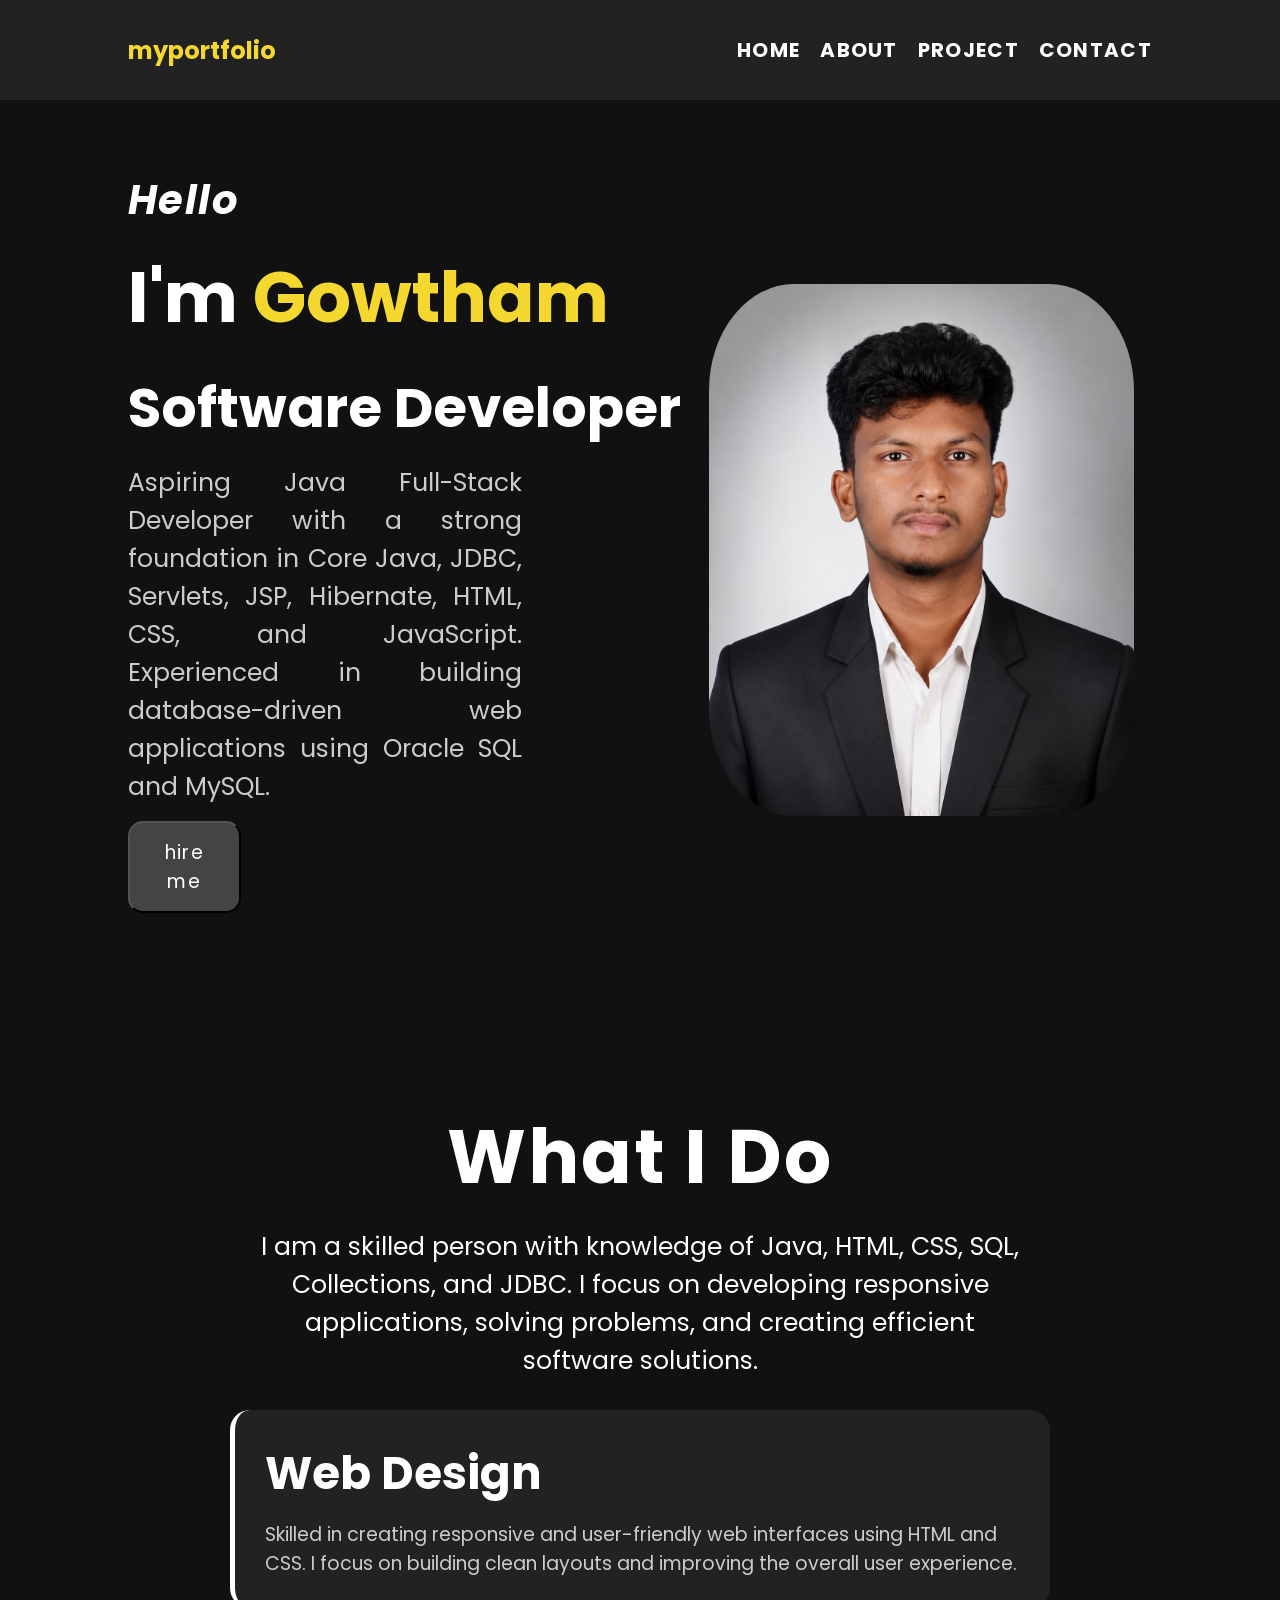
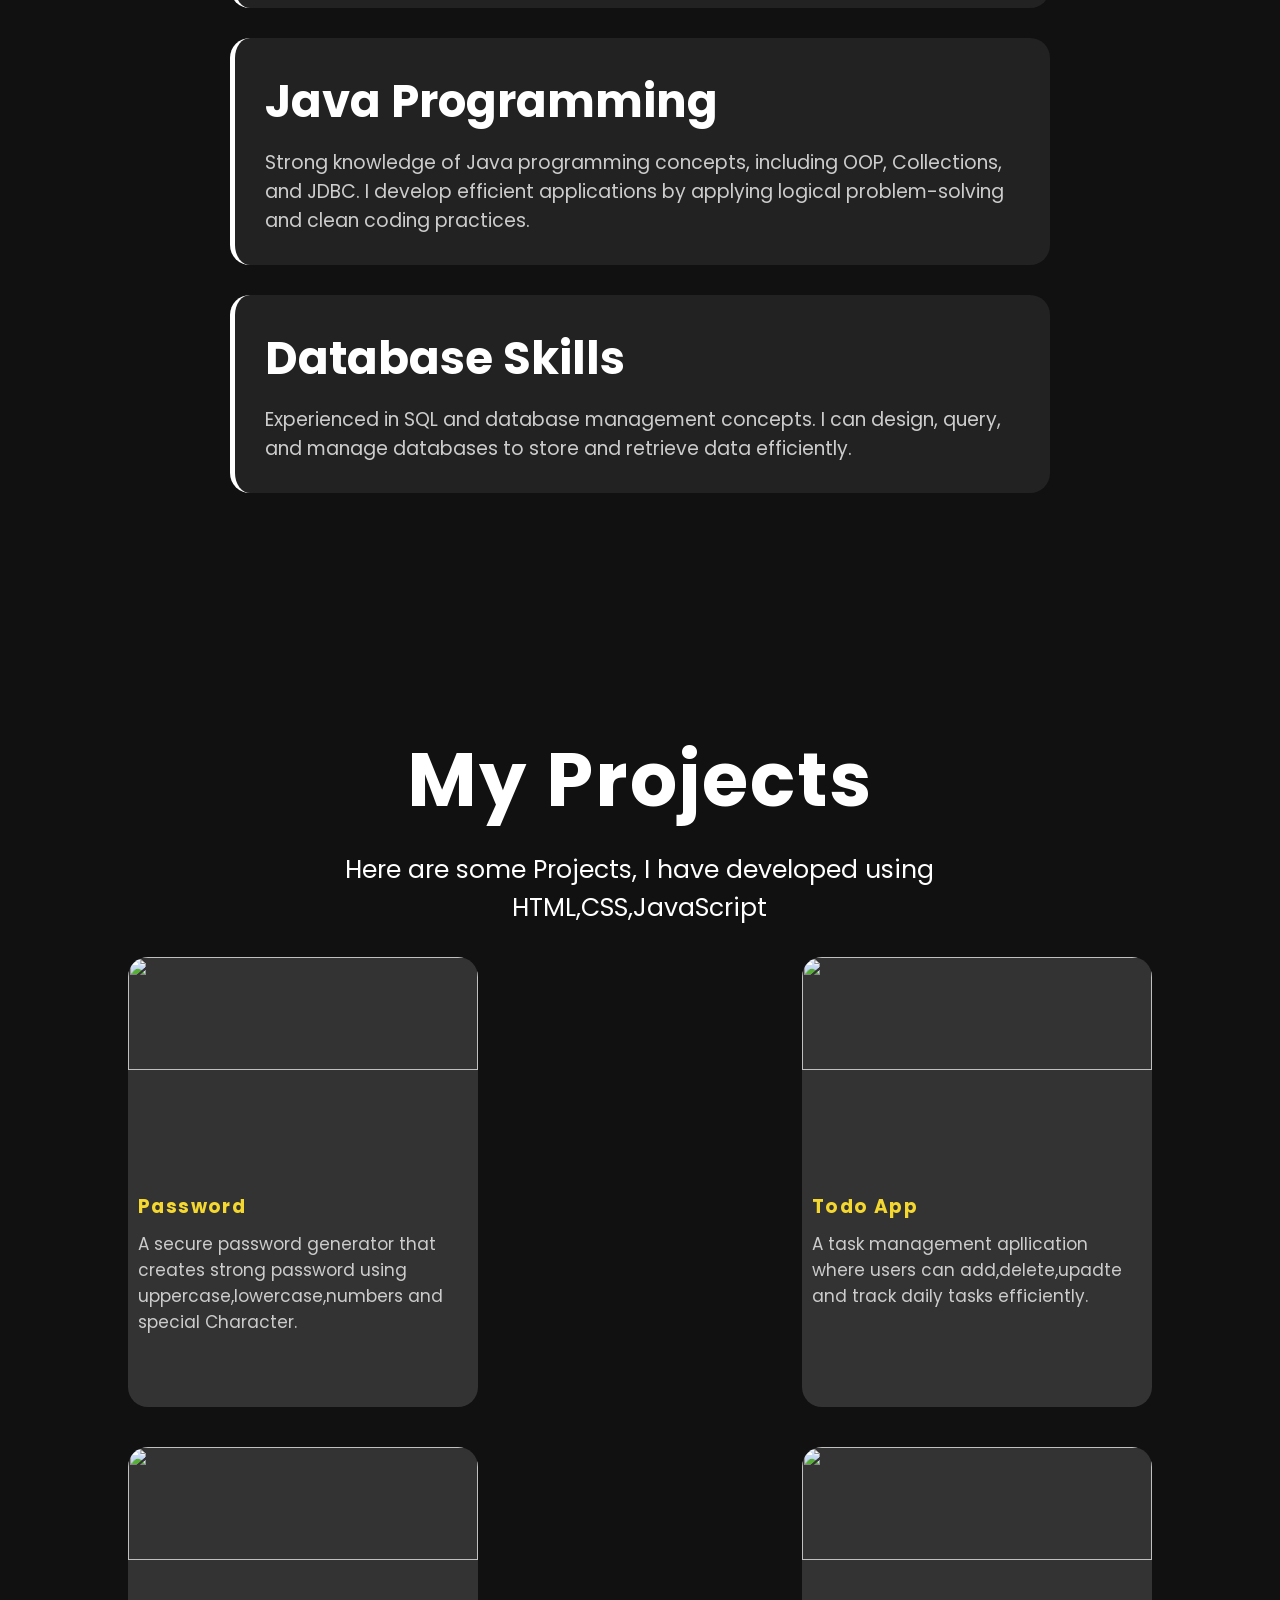
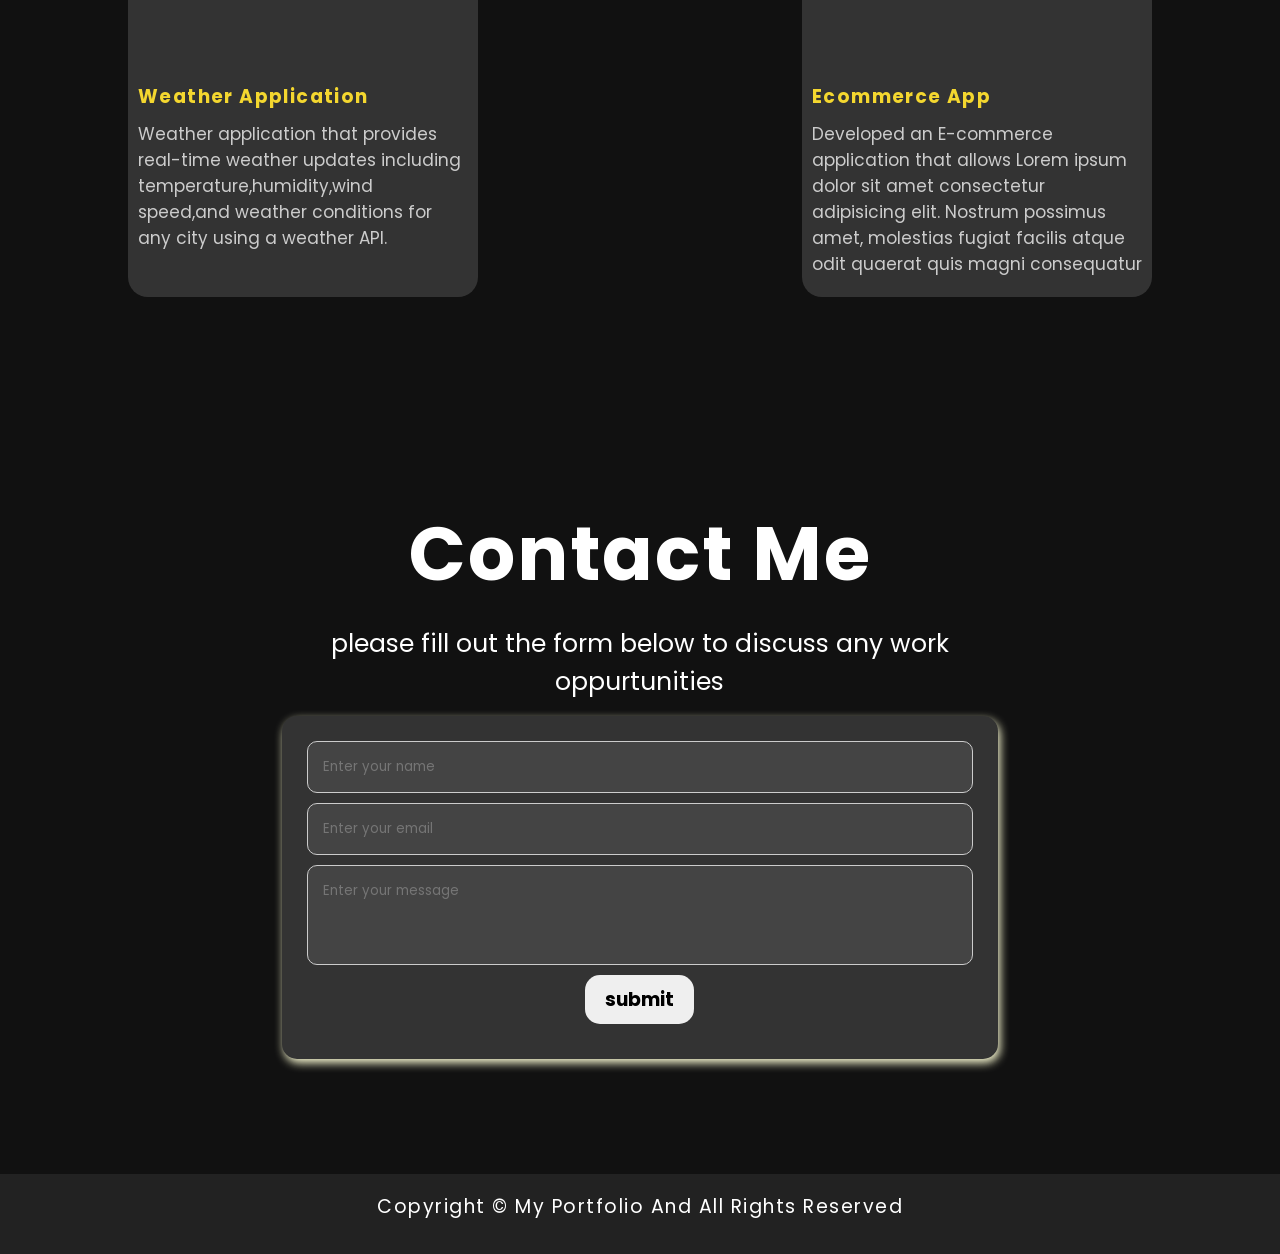
==== index.html @ 5c18004a "Update index.html" ====
<!DOCTYPE html>
<html lang="en">
<head>
    <meta charset="UTF-8">
    <meta name="viewport" content="width=device-width, initial-scale=1.0">
    <title>My Portfolio</title>
    <link rel="stylesheet" href="./style.css">
</head>
<body>
    <nav>
        <h1>myportfolio</h1>
    
    <ul>    
        <li><a href="#home">home</a></li>
        <li><a href="#about">about</a></li>
        <li><a href="#project">project</a></li>
        <li><a href="#contact">contact</a></li>
    </ul>
    </nav>

    <main id="home">
        <div class="left">
            <h3>hello</h3>
            <h1>I'm <span>Gowtham</span></h1>
            <h2>Software Developer</h2>
            <p>Aspiring Java Full-Stack Developer with a strong foundation in Core Java,
JDBC, Servlets, JSP, Hibernate, HTML, CSS, and JavaScript. 
Experienced in building database-driven web applications using Oracle SQL and MySQL.</p>
            <button>hire me</button>

        </div>
        <div class="right">
            <img src="./professinal photo 2.png" alt="">

        </div>
    </main>

    <section id="about">
        <h1>What i do</h1>
        <p>I am a skilled person with knowledge of Java, HTML, CSS, SQL, Collections, and JDBC.
         I focus on developing responsive applications, solving problems, and creating efficient software solutions.</p>

        <div class="card">
            <h2>web Design</h2>
            <p>Skilled in creating responsive and user-friendly web interfaces using HTML and CSS. I focus on building clean layouts and improving the overall user experience.</p>
        </div>
        <div class="card">
        <h2>java programming</h2>
        <p>Strong knowledge of Java programming concepts, including OOP, Collections, and JDBC. I develop efficient applications by applying logical problem-solving and clean coding practices.</p>
        </div>

        <div class="card">
            <h2>database skills</h2>
            <p>Experienced in SQL and database management concepts. I can design, query, and manage databases to store and retrieve data efficiently.</p>
        </div>

    </section>

    <section id="project">
        
            <h1>My Projects</h1>
            <p>Here are some Projects, I have developed using HTML,CSS,JavaScript </p>

            <article>
                <div class="projectcard">
                    <img src="./assests/password.jpeg" alt="">
                    <h3>password</h3>
                    <p>A secure password generator that creates strong password using uppercase,lowercase,numbers and special Character.</p>
                </div>

                <div class="projectcard">
                    <img src="./assests/ass.jpeg" alt="">
                    <h3>todo app</h3>
                    <p>A task management apllication where users can add,delete,upadte and track daily tasks efficiently.</p>
                </div>

                <div class="projectcard">
                    <img src="./assests/wether.jpeg" alt="">
                    <h3>Weather Application</h3>
                    <p>Weather application that provides real-time weather updates including temperature,humidity,wind speed,and weather conditions for any city using a weather API.</p>
                </div>

                <div class="projectcard">
                    <img src="./assests/menu.jpeg" alt="">
                    <h3>Ecommerce App</h3>
                    <p>Developed an E-commerce application that allows Lorem ipsum dolor sit amet consectetur adipisicing elit. Nostrum possimus amet, molestias fugiat facilis atque odit quaerat quis magni consequatur</p>
                </div>
            </article>
        
    </section>

    <section id="contact">

        <h1>contact me</h1>
        <p>please fill out the form below to discuss any work oppurtunities</p>

        <form action="">
            <input type="text" placeholder="Enter your name">
            <input type="text" placeholder="Enter your email">
            <textarea name="" id="" placeholder="Enter your message"></textarea>
            <button>submit</button>
        </form>

    </section>

    <footer>

        <p>Copyright &copy; my portfolio and all Rights Reserved</p>
        <div class="icons">

        </div>
    </footer>
    
</body>
</html>
---- style.css ----
@import url('https://fonts.googleapis.com/css2?family=Poppins:ital,wght@0,100;0,200;0,300;0,400;0,500;0,600;0,700;0,800;0,900;1,100;1,200;1,300;1,400;1,500;1,600;1,700;1,800;1,900&display=swap');

*{
    padding: 0%;
    margin: 0%;
    box-sizing: border-box;
    font-family: "Poppins", sans-serif;
}

html{
    scroll-behavior: smooth;
}
/* css for nav bar */
nav{
    height: 100px;
    background-color: #222;
    color: white;
    display: flex;
    justify-content: space-between;
    align-items: center;
    padding: 0 10%;
    position: sticky;
    top: 0;
    z-index: 100;
}
nav h1{
    color: #F4D72F;
}

nav>ul{
    display: flex;
    gap: 20px;
    list-style: none;
}
nav a{
        text-decoration: none;
        color: white;
        text-transform: uppercase;
        font-weight: bold;
        font-size: 20px;
        letter-spacing: 1.3px;
        


}

nav>ul>li{
    position: relative;
}
nav>ul>li::after{
    content: "";
    height: 3px;
    width: 0;
    background-color: white;
    position: absolute;
    bottom: -3px;
    left: 0;
    transition: all 1s ease-in-out;
    border-radius: 5px;
}
nav>ul>li:hover::after{
    width: 100%;

}

    

/* css for main part */
main{
    min-height: 100vh;
    background-color: #111;
    display: grid;
    grid-template-columns: 55% 45%;
    padding: 70px 10% ;

}
main>.left{
    background-color:#111;
    color: white;
}
main>.right{
    background-color: #111;
}
.left h3{
    text-transform: capitalize;
    font-size: 40px;
    letter-spacing: 1.4px;
    font-style: italic;
  
  margin-bottom: 15px;
}
.left >h1{
    animation: name 3s infinite ease-in-out alternate;
    white-space: nowrap;
    overflow: hidden;
    font-size: 70px;
    margin-bottom: 15px;

}
.left >h2{
    font-size: 55px;
        margin-bottom: 15px;

    
}
.left p{
    font-size: 25px;
    text-align: justify;
    width: 70%;
    color: #ccc;
    margin-bottom: 15px;

}
.left button{
    padding: 15px;
    width: 20%;
    border-radius: 15px;
    background-color: #444;
    color: white;
    font-size: 19px;
    letter-spacing: 1.4px;
    cursor: pointer;
    
}
.left span{
    color:#F4D72F;
}
main>.right{
    display: flex;
    justify-content: center;
    align-items: center;
}
main>.right img{
      height: 70%;
    max-width: 600px;
    object-fit: cover;
    border-radius: 20%;

}
@keyframes name {
    from{
        width: 3ch;
    }
    to{
        width: 12ch;
    }
    
}

/* about session css */
#about{
    padding: 100px 10%;
    background-color: #111;
    color: white;

}
#about h1{
    text-align: center;
    font-size: 75px;
    text-transform: capitalize;
    letter-spacing: 2px;
    margin-bottom: 15px;
}

#about>p{
    text-align: center;
    font-size: 25px;
    width: 75%;
    margin: 0 auto;
}

#about>.card{
    background-color: #222;
    width: 80%;
    margin: 30px auto;
    padding: 30px;
    border-radius: 20px;
    border-left: 5px solid white;
    transition: all 0.4s ease-in;
}
#about>.card:hover{
    transform: translateY(-5px);
    box-shadow: 2px 3px 10px #F4D72F;
}
.card>h2{
    font-size: 45px;
    text-transform: capitalize;
    margin-bottom: 12px;
}
.card>p{
    font-size: 19px;
    color: #ccc;
}
/* project section style */

#project{
    padding: 100px 10%;
    background-color: #111;
    color: white;
}
#project>h1{
    text-align: center;
    font-size: 75px;
    text-transform: capitalize;
    letter-spacing: 2px;
    margin-bottom: 15px;

}
#project>p{
    text-align: center;
    font-size: 25px;
    width: 70%;
    margin: 0 auto;
}
#project>article{
    margin-top: 30px;
justify-content: space-between;
    display: flex;
        flex-wrap: wrap;
        gap: 40px;

}
.projectcard{
    height: 450px;
    width: 350px;
    background-color: #333;
    border-radius: 20px;
    overflow: hidden;
    transition: all 0.5s ease-in;
}
.projectcard>img{
    height: 50%;
    width: 100%;
}
.projectcard h3{
color: #F4D72f;
text-transform: capitalize;
letter-spacing: 1.4px;
margin: 10px;
}
.projectcard p{
    margin: 10px;
    font-size: 17px;
    color: #ccc;
}
.projectcard:hover{
    transform: scale(1.05);
    box-shadow: 2px 4px 10px #F4D72f;


}

/* contact session css */
#contact{
    padding: 100px 10%;
    background-color: #111;
    color: white    ;

}
#contact >h1{
     text-align: center;
    font-size: 75px;
    text-transform: capitalize;
    letter-spacing: 2px;
    margin-bottom: 15px;

}

#contact>p{
     text-align: center;
    font-size: 25px;
    width: 70%;
    margin: 0 auto;

}
#contact >form{
    background-color: #333;
    width: 70%;
    margin: 15px auto;
    padding: 25px;
    border-radius: 15px;
    box-shadow: 2px 4px 10px lightgoldenrodyellow;
}

form>input{
        display: block;
        padding: 15px;
        width: 100%;
        margin-bottom: 10px;
        border-radius: 10px;
        border: 1px solid #ccc;
        background-color: #444;
        color: white;

}

form>textarea{
        display: block;
         padding: 15px;
        width: 100%;
        height: 100px;
        margin-bottom: 10px;
        border-radius: 10px;
        border: 1px solid #ccc;
        background-color: #444;
        color: white;
        resize: none;

}

form>button{
        display: block;
        margin: 10px auto       ;
        padding: 10px 20px ;
        border: none;
        font-size: 19px;
        font-weight: bold;
        border-radius: 15px;

}
/* footer style */
footer{
    height: 80px;
    background-color: #222;
    color: white;
    display: flex;
    flex-direction: column;
    justify-content: center;
    align-items: center;
    gap: 15px;
}
footer>p{
    font-size: 19px;
    text-transform: capitalize;
    letter-spacing: 1.5px;
}
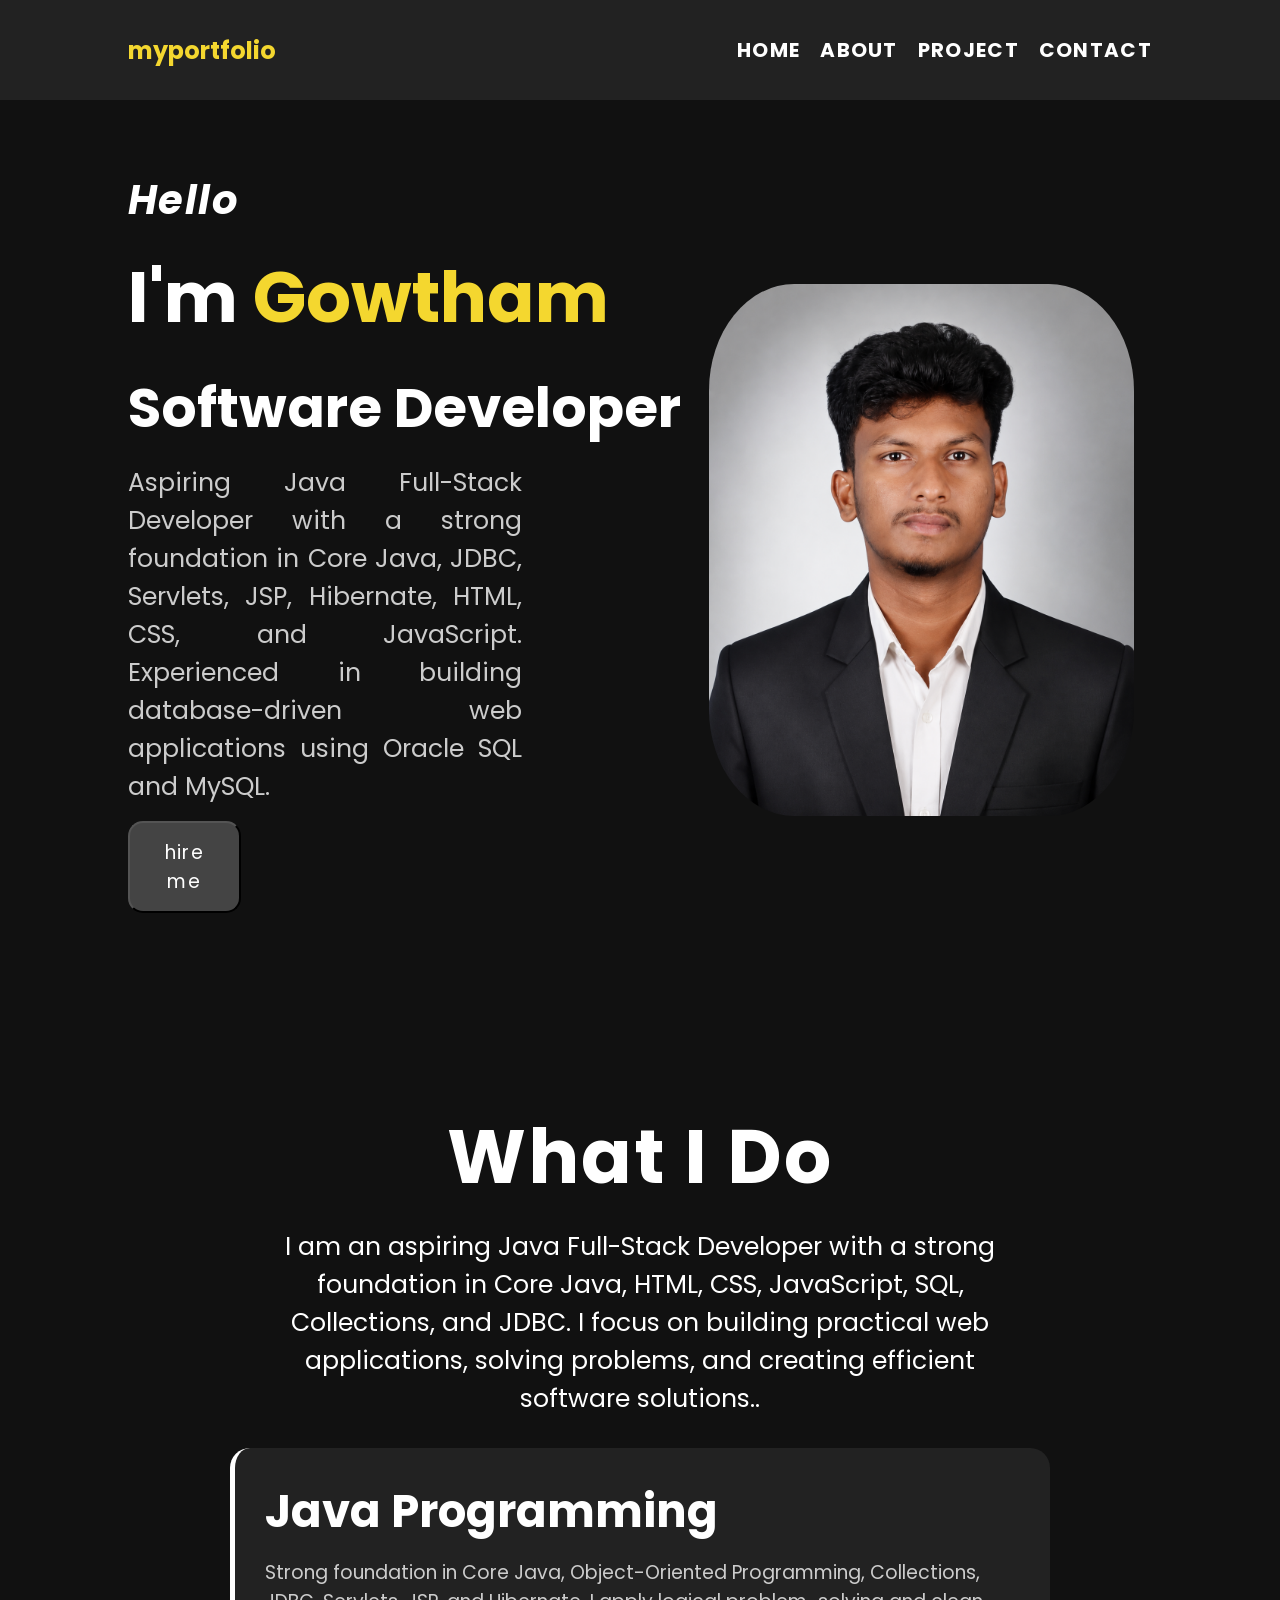
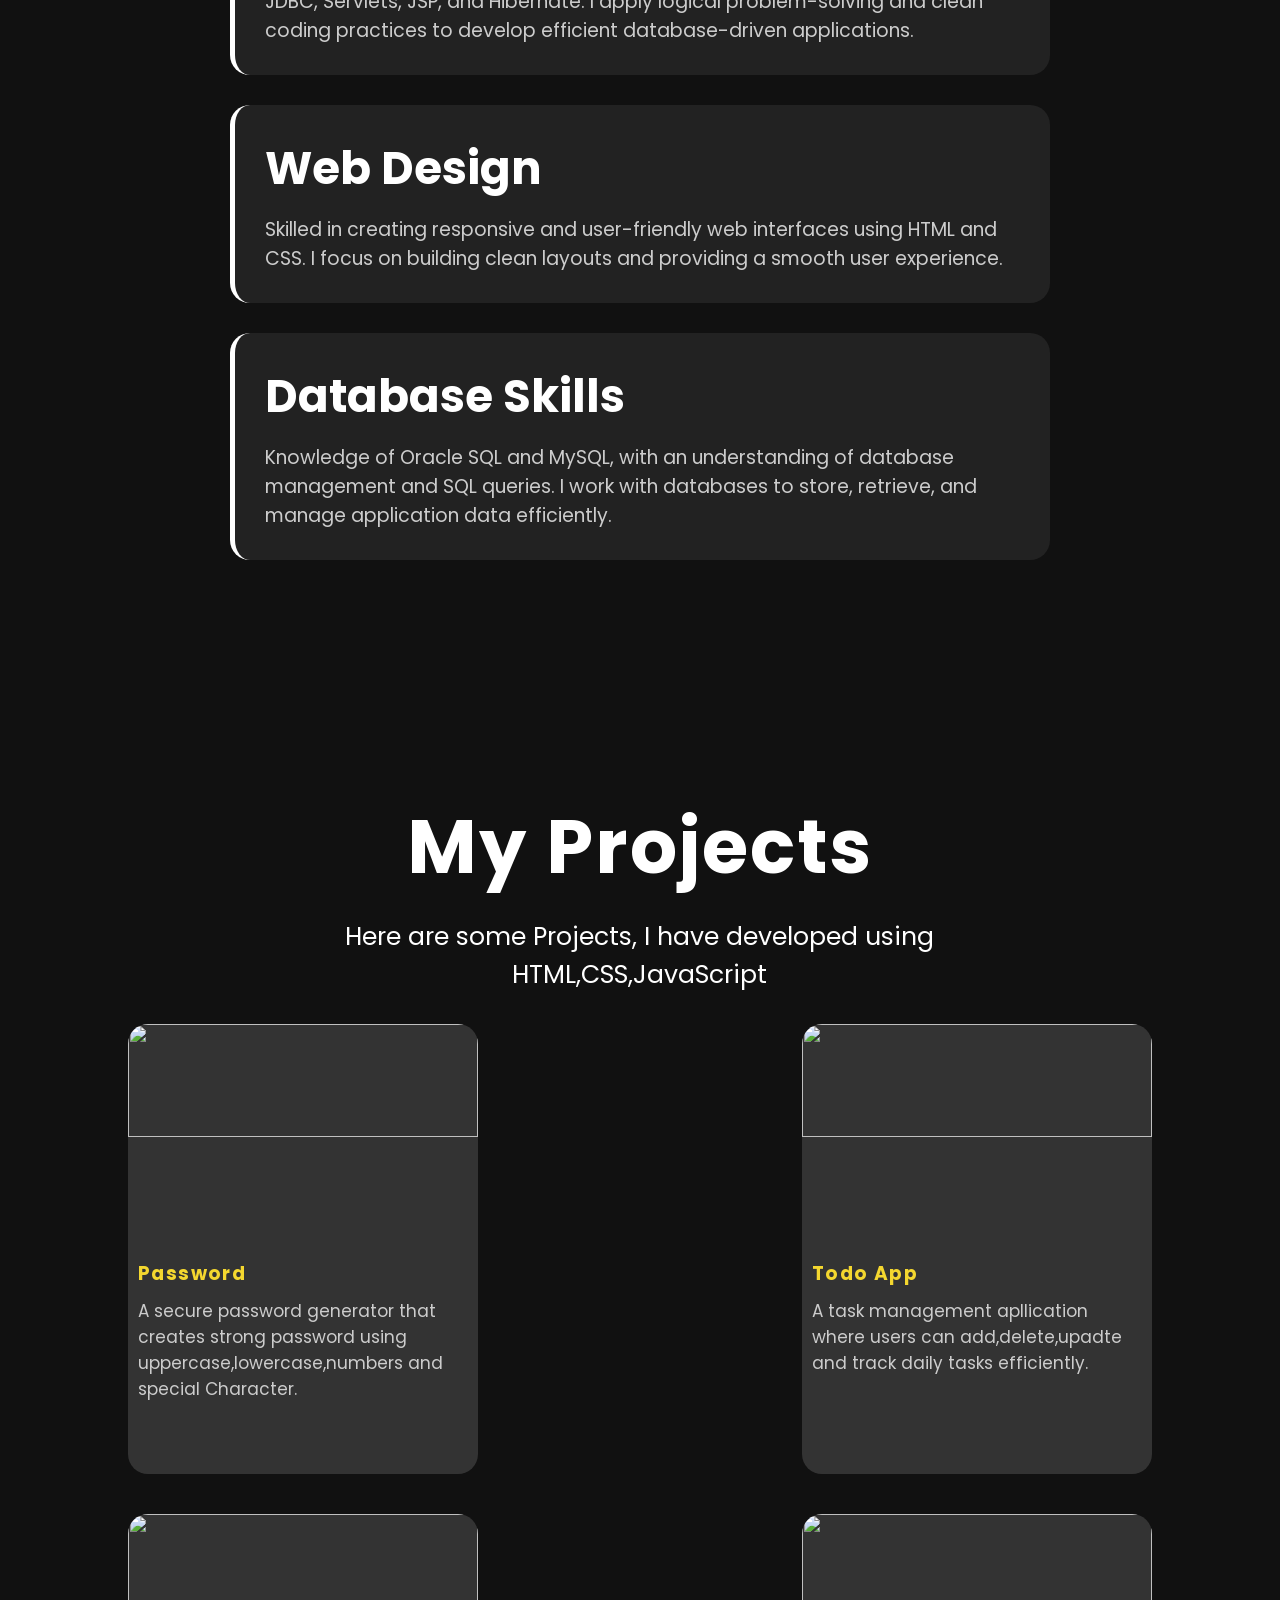
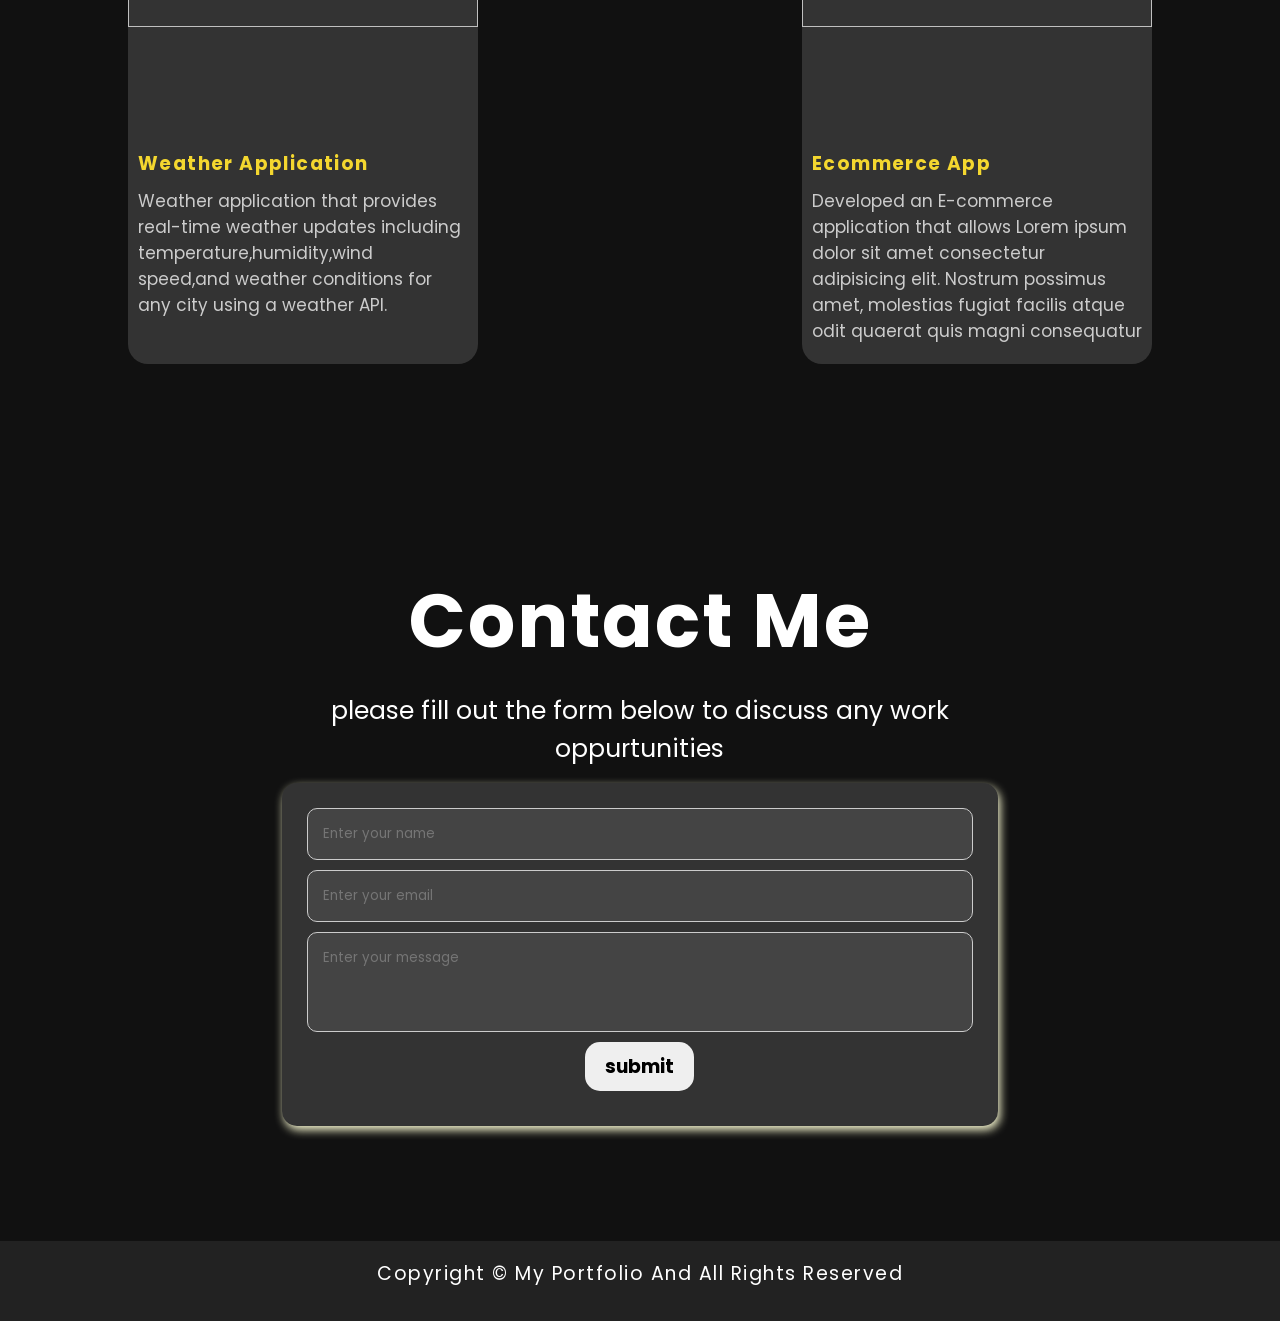
==== commit cfbbe289: "Update index.html" ====
--- a/index.html
+++ b/index.html
@@ -37,21 +37,20 @@
 
     <section id="about">
         <h1>What i do</h1>
-        <p>I am a skilled person with knowledge of Java, HTML, CSS, SQL, Collections, and JDBC.
-         I focus on developing responsive applications, solving problems, and creating efficient software solutions.</p>
+        <p>I am an aspiring Java Full-Stack Developer with a strong foundation in Core Java, HTML, CSS, JavaScript, SQL, Collections, and JDBC. I focus on building practical web applications, solving problems, and creating efficient software solutions..</p>
 
         <div class="card">
-            <h2>web Design</h2>
-            <p>Skilled in creating responsive and user-friendly web interfaces using HTML and CSS. I focus on building clean layouts and improving the overall user experience.</p>
+            <h2>java programming</h2>
+            <p>Strong foundation in Core Java, Object-Oriented Programming, Collections, JDBC, Servlets, JSP, and Hibernate. I apply logical problem-solving and clean coding practices to develop efficient database-driven applications.</p>
         </div>
         <div class="card">
-        <h2>java programming</h2>
-        <p>Strong knowledge of Java programming concepts, including OOP, Collections, and JDBC. I develop efficient applications by applying logical problem-solving and clean coding practices.</p>
+        <h2>web Design</h2>
+        <p>Skilled in creating responsive and user-friendly web interfaces using HTML and CSS. I focus on building clean layouts and providing a smooth user experience.</p>
         </div>
 
         <div class="card">
             <h2>database skills</h2>
-            <p>Experienced in SQL and database management concepts. I can design, query, and manage databases to store and retrieve data efficiently.</p>
+            <p>Knowledge of Oracle SQL and MySQL, with an understanding of database management and SQL queries. I work with databases to store, retrieve, and manage application data efficiently.</p>
         </div>
 
     </section>
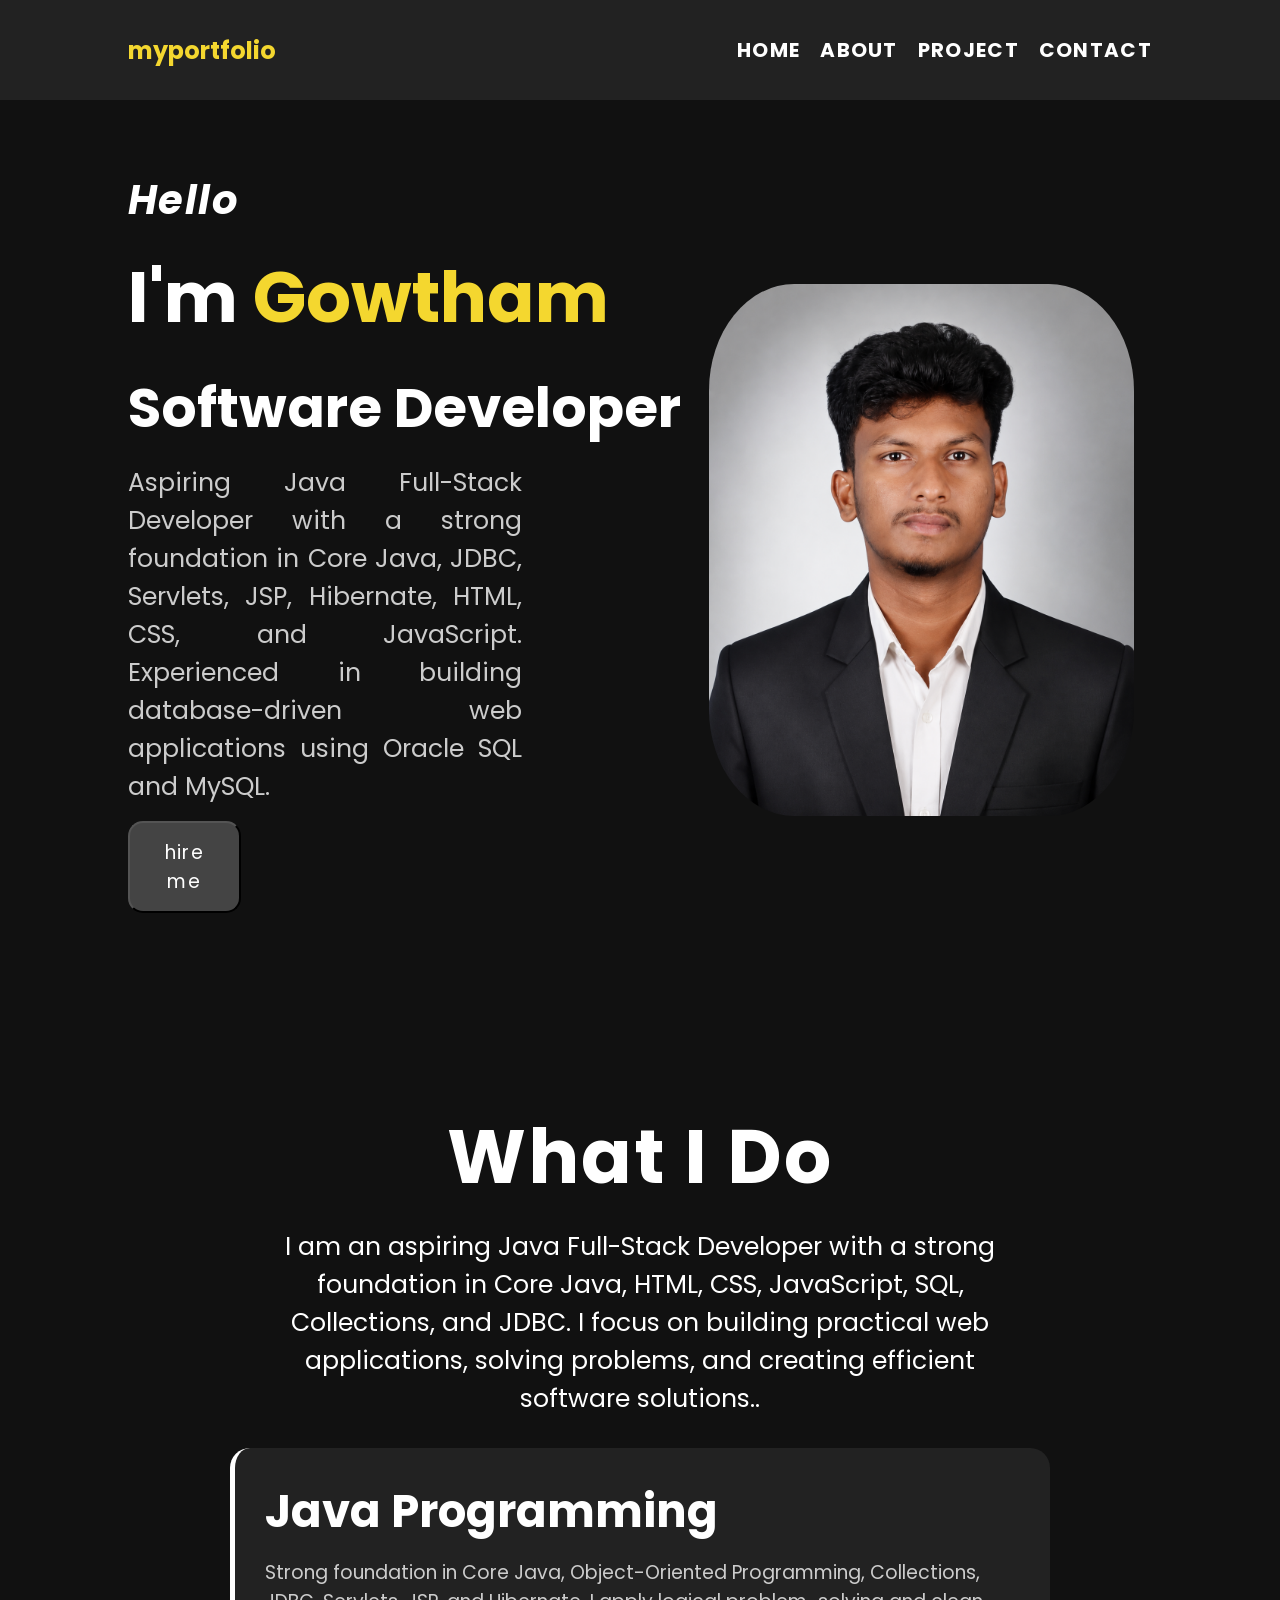
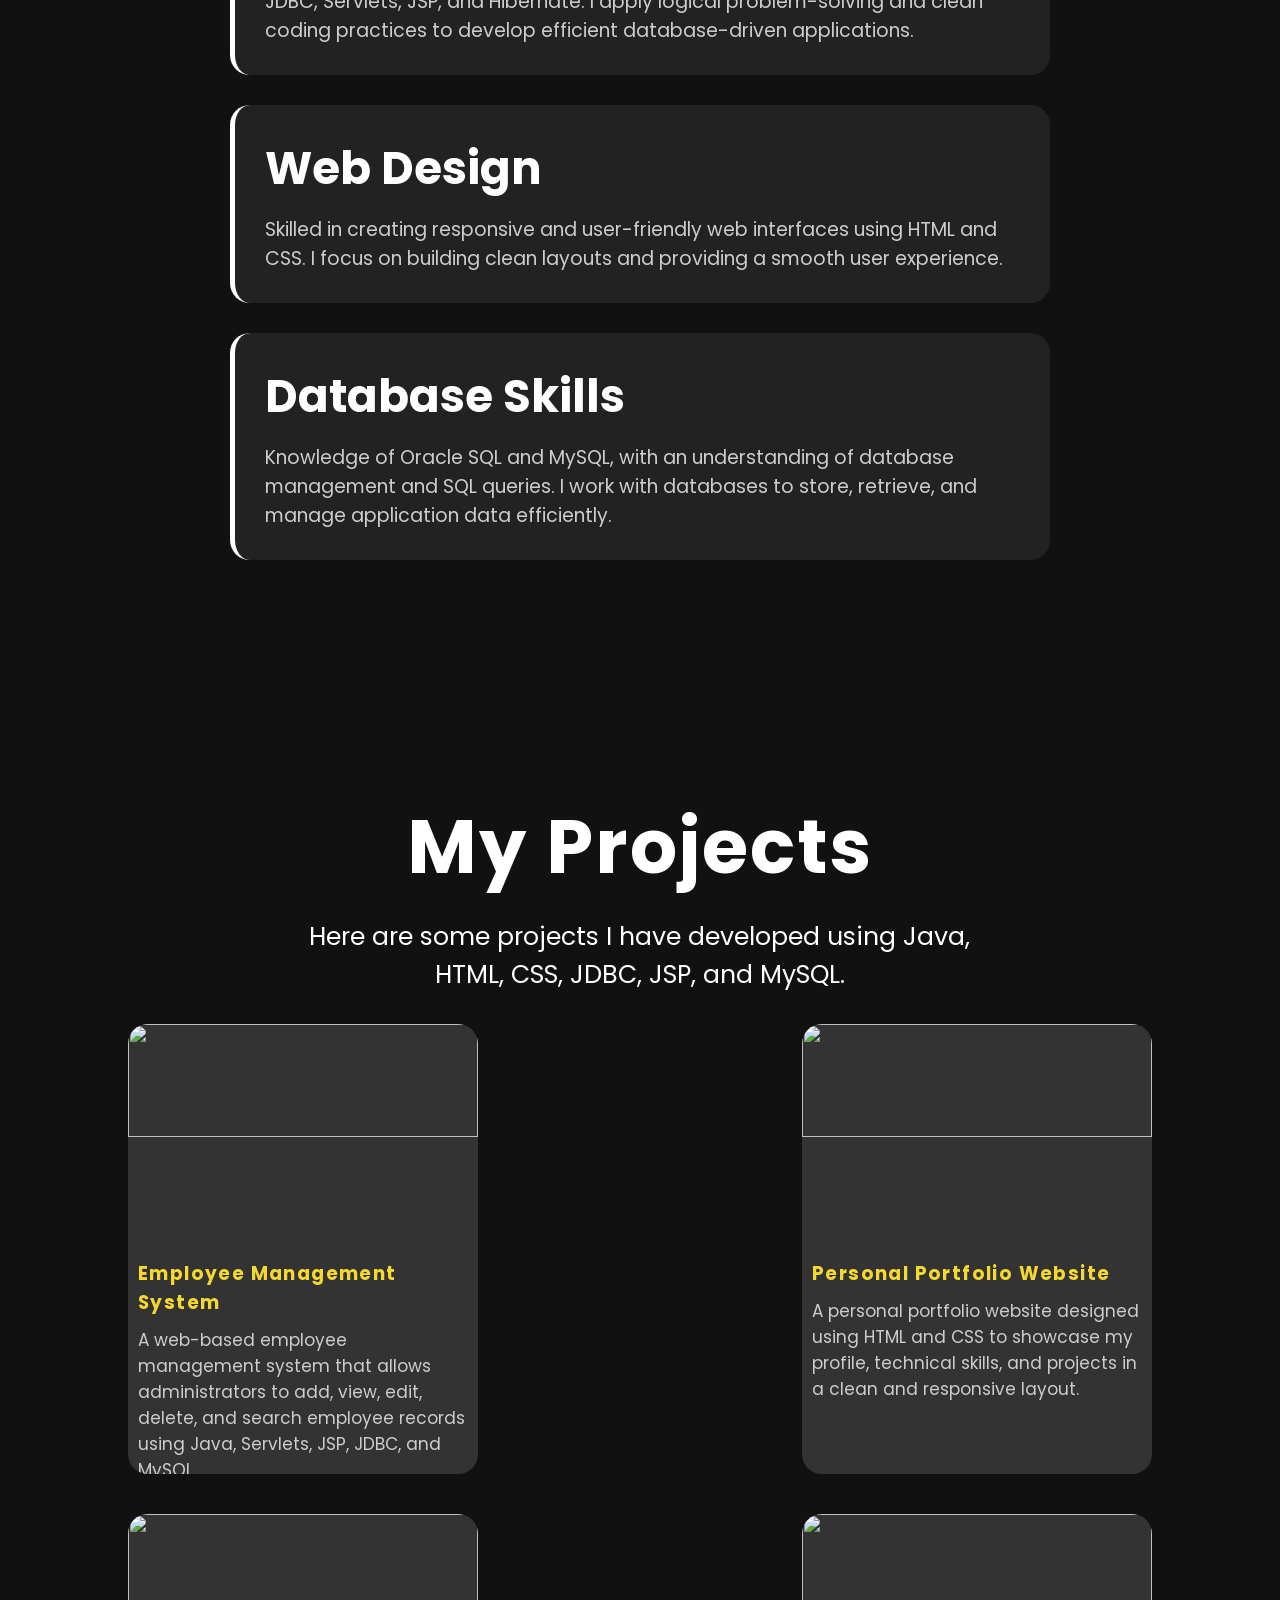
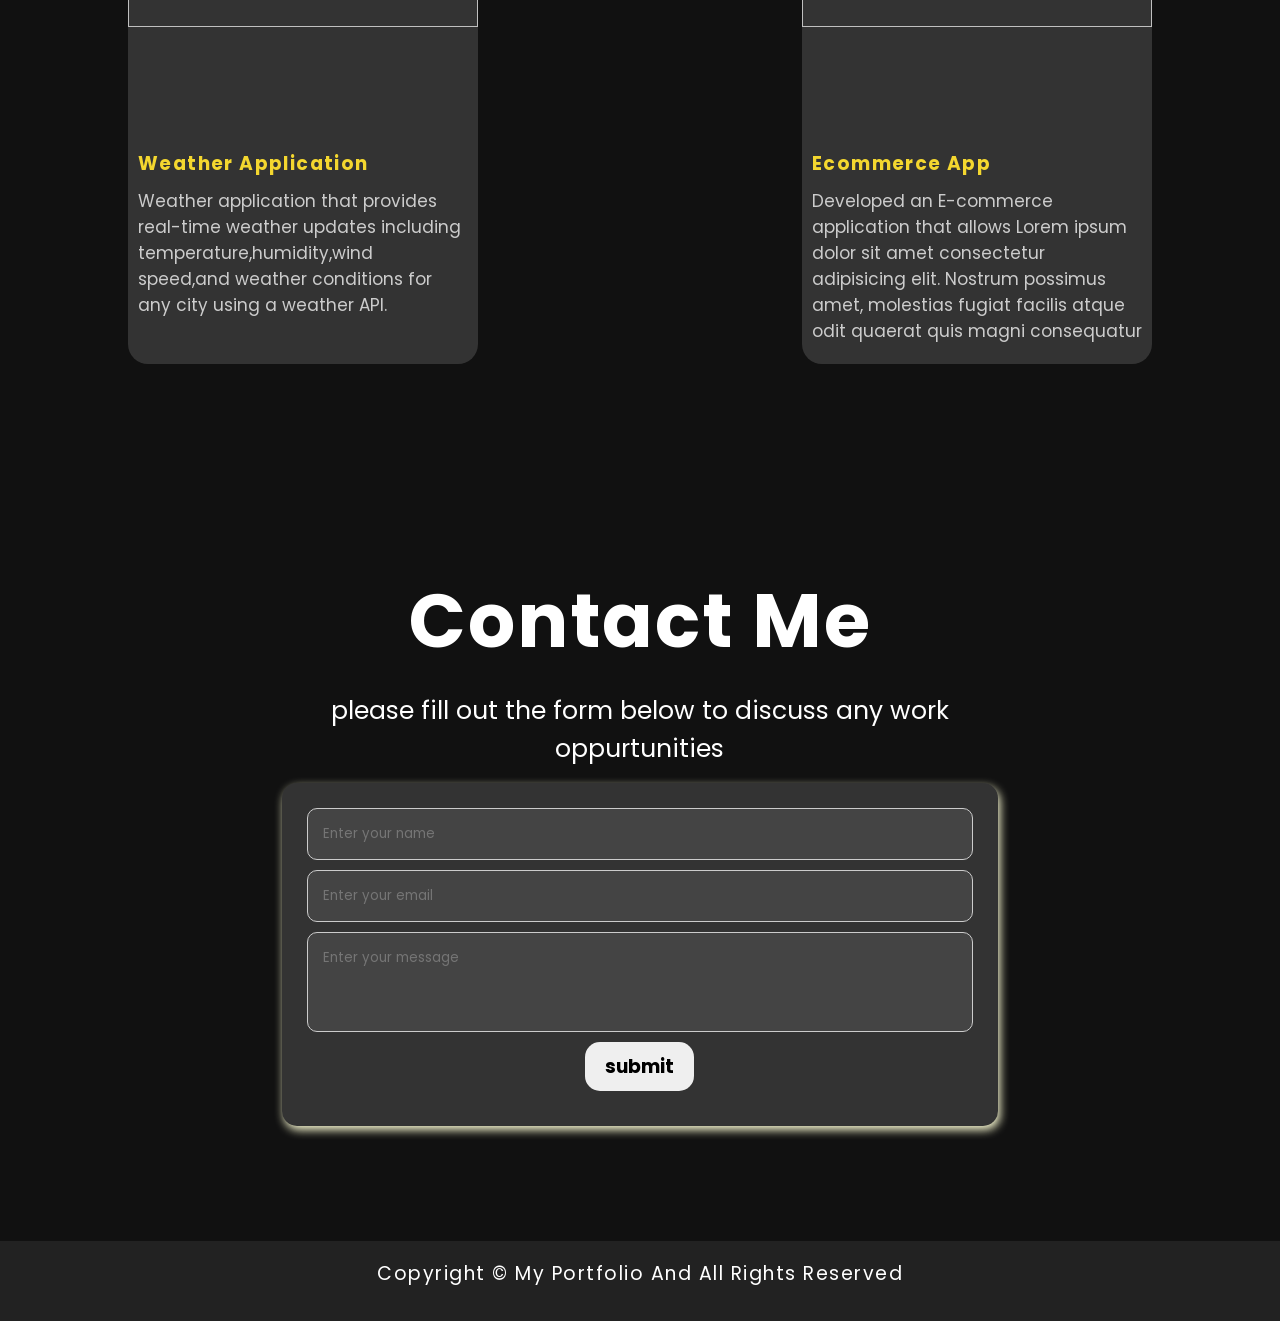
==== commit bad91c79: "Revise project details in index.html Updated project descriptions and titles in index.html to reflec" ====
--- a/index.html
+++ b/index.html
@@ -58,19 +58,23 @@
     <section id="project">
         
             <h1>My Projects</h1>
-            <p>Here are some Projects, I have developed using HTML,CSS,JavaScript </p>
+            <p>Here are some projects I have developed using Java, HTML, CSS, JDBC, JSP, and MySQL.</p>
 
             <article>
                 <div class="projectcard">
                     <img src="./assests/password.jpeg" alt="">
-                    <h3>password</h3>
-                    <p>A secure password generator that creates strong password using uppercase,lowercase,numbers and special Character.</p>
+                    <h3>Employee Management System</h3>
+                    <p> A web-based employee management system that allows administrators
+            to add, view, edit, delete, and search employee records using Java,
+            Servlets, JSP, JDBC, and MySQL.</p>
                 </div>
 
                 <div class="projectcard">
                     <img src="./assests/ass.jpeg" alt="">
-                    <h3>todo app</h3>
-                    <p>A task management apllication where users can add,delete,upadte and track daily tasks efficiently.</p>
+                    <h3>Personal Portfolio Website</h3>
+                    <p> A personal portfolio website designed using HTML and CSS to
+            showcase my profile, technical skills, and projects in a clean
+            and responsive layout.</p>
                 </div>
 
                 <div class="projectcard">
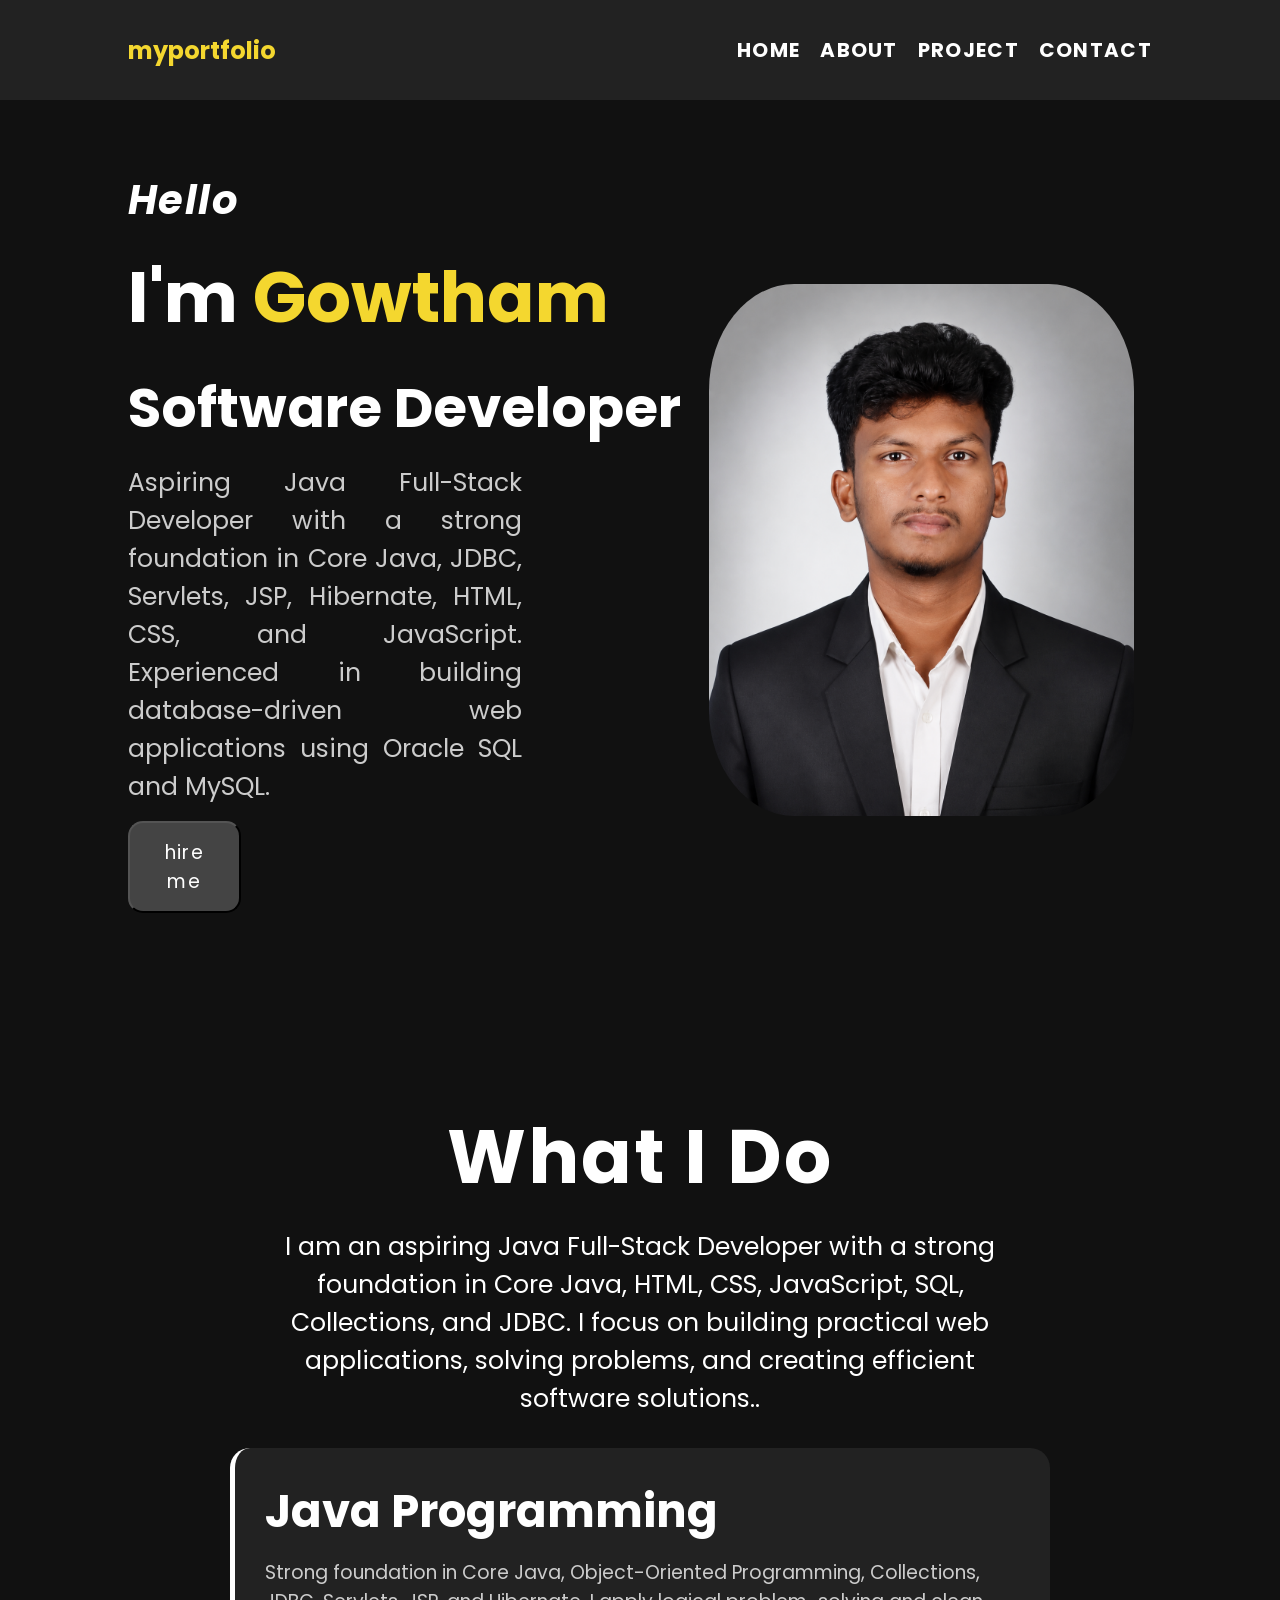
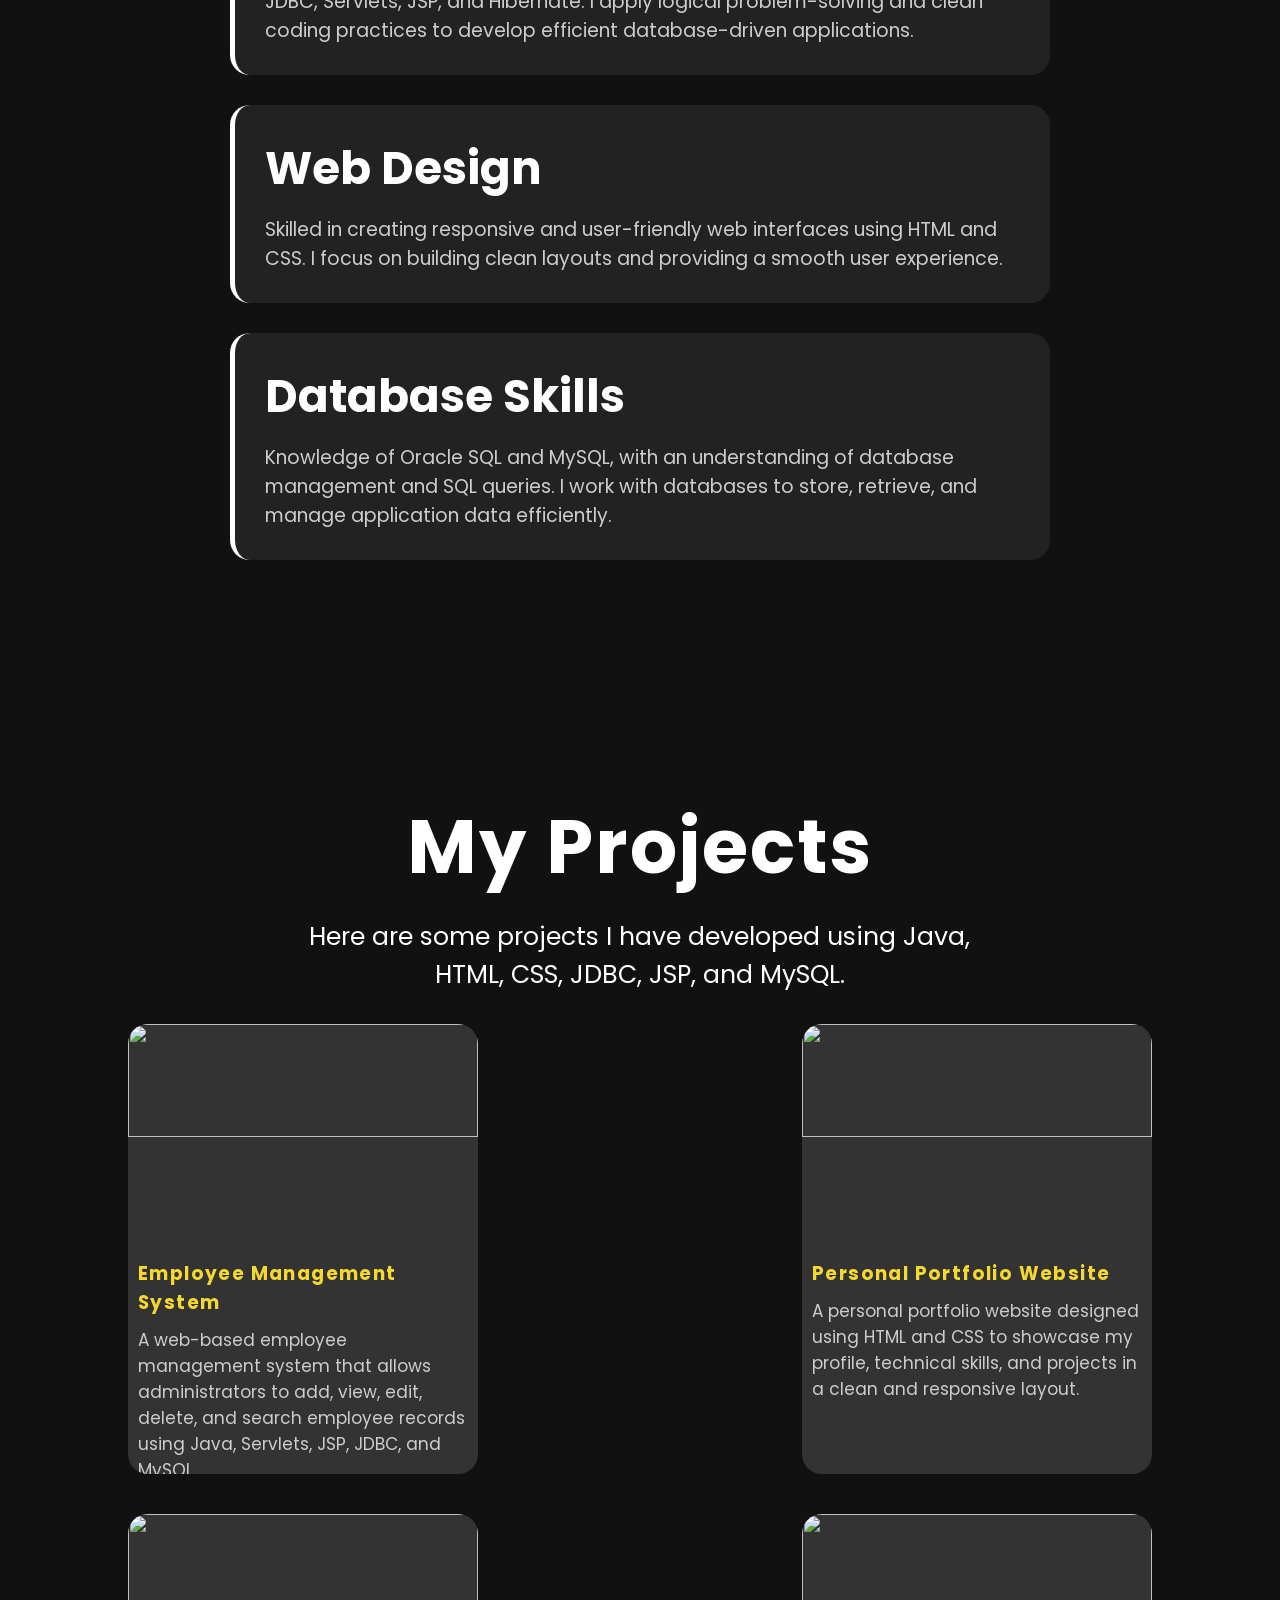
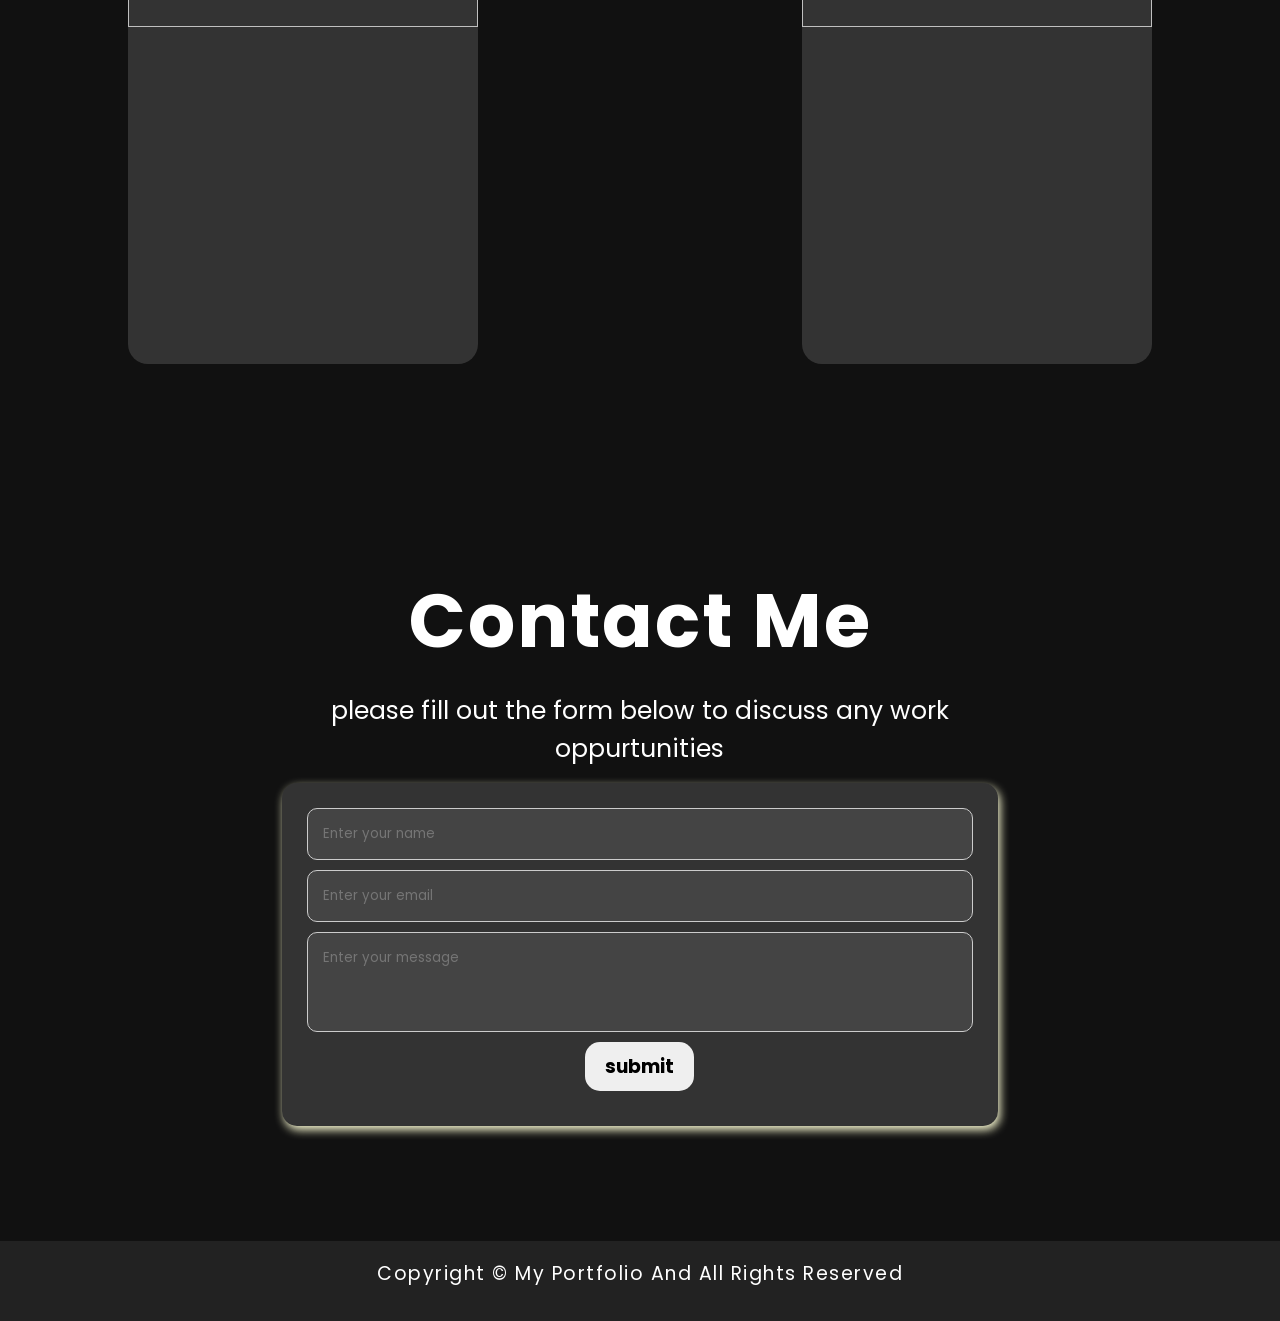
==== commit 3da9d915: "Update index.html" ====
--- a/index.html
+++ b/index.html
@@ -79,14 +79,14 @@
 
                 <div class="projectcard">
                     <img src="./assests/wether.jpeg" alt="">
-                    <h3>Weather Application</h3>
-                    <p>Weather application that provides real-time weather updates including temperature,humidity,wind speed,and weather conditions for any city using a weather API.</p>
+                    <h3></h3>
+                    <p></p>
                 </div>
 
                 <div class="projectcard">
                     <img src="./assests/menu.jpeg" alt="">
-                    <h3>Ecommerce App</h3>
-                    <p>Developed an E-commerce application that allows Lorem ipsum dolor sit amet consectetur adipisicing elit. Nostrum possimus amet, molestias fugiat facilis atque odit quaerat quis magni consequatur</p>
+                    <h3></h3>
+                    <p></p>
                 </div>
             </article>
         
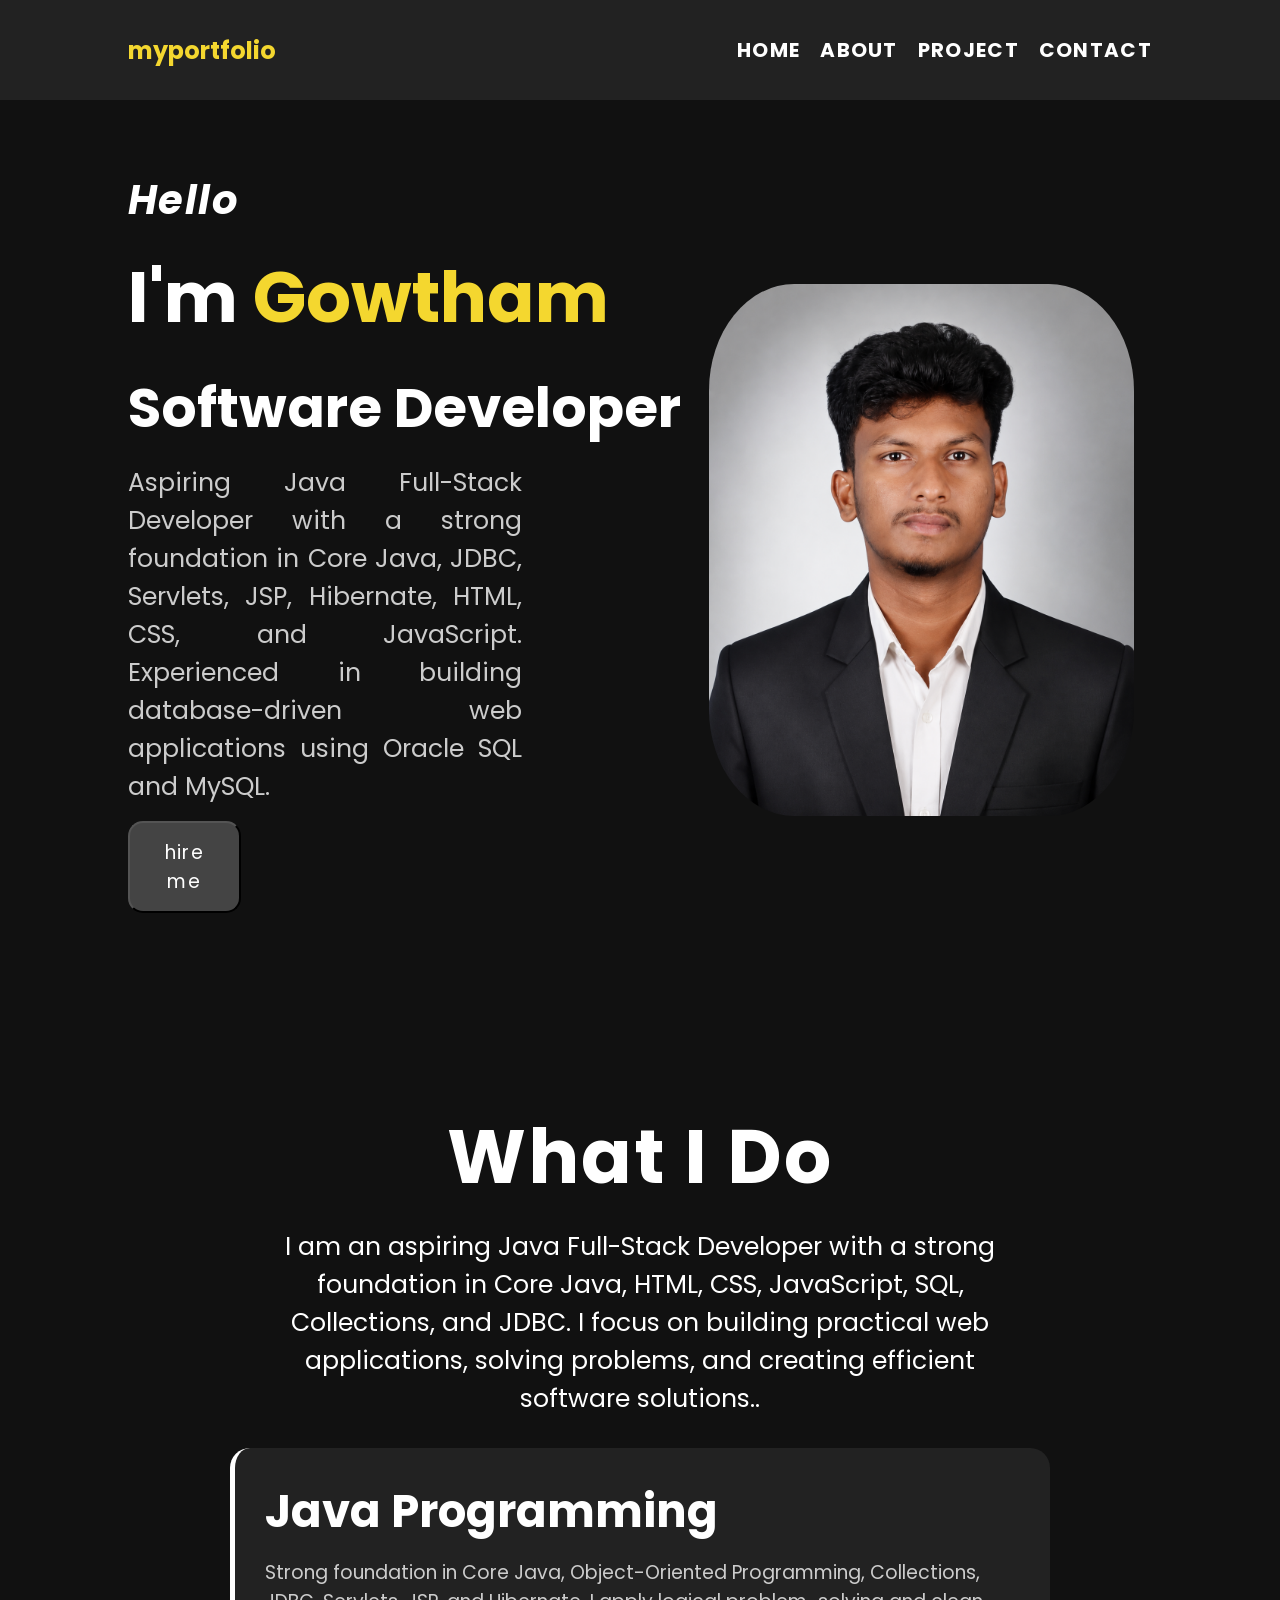
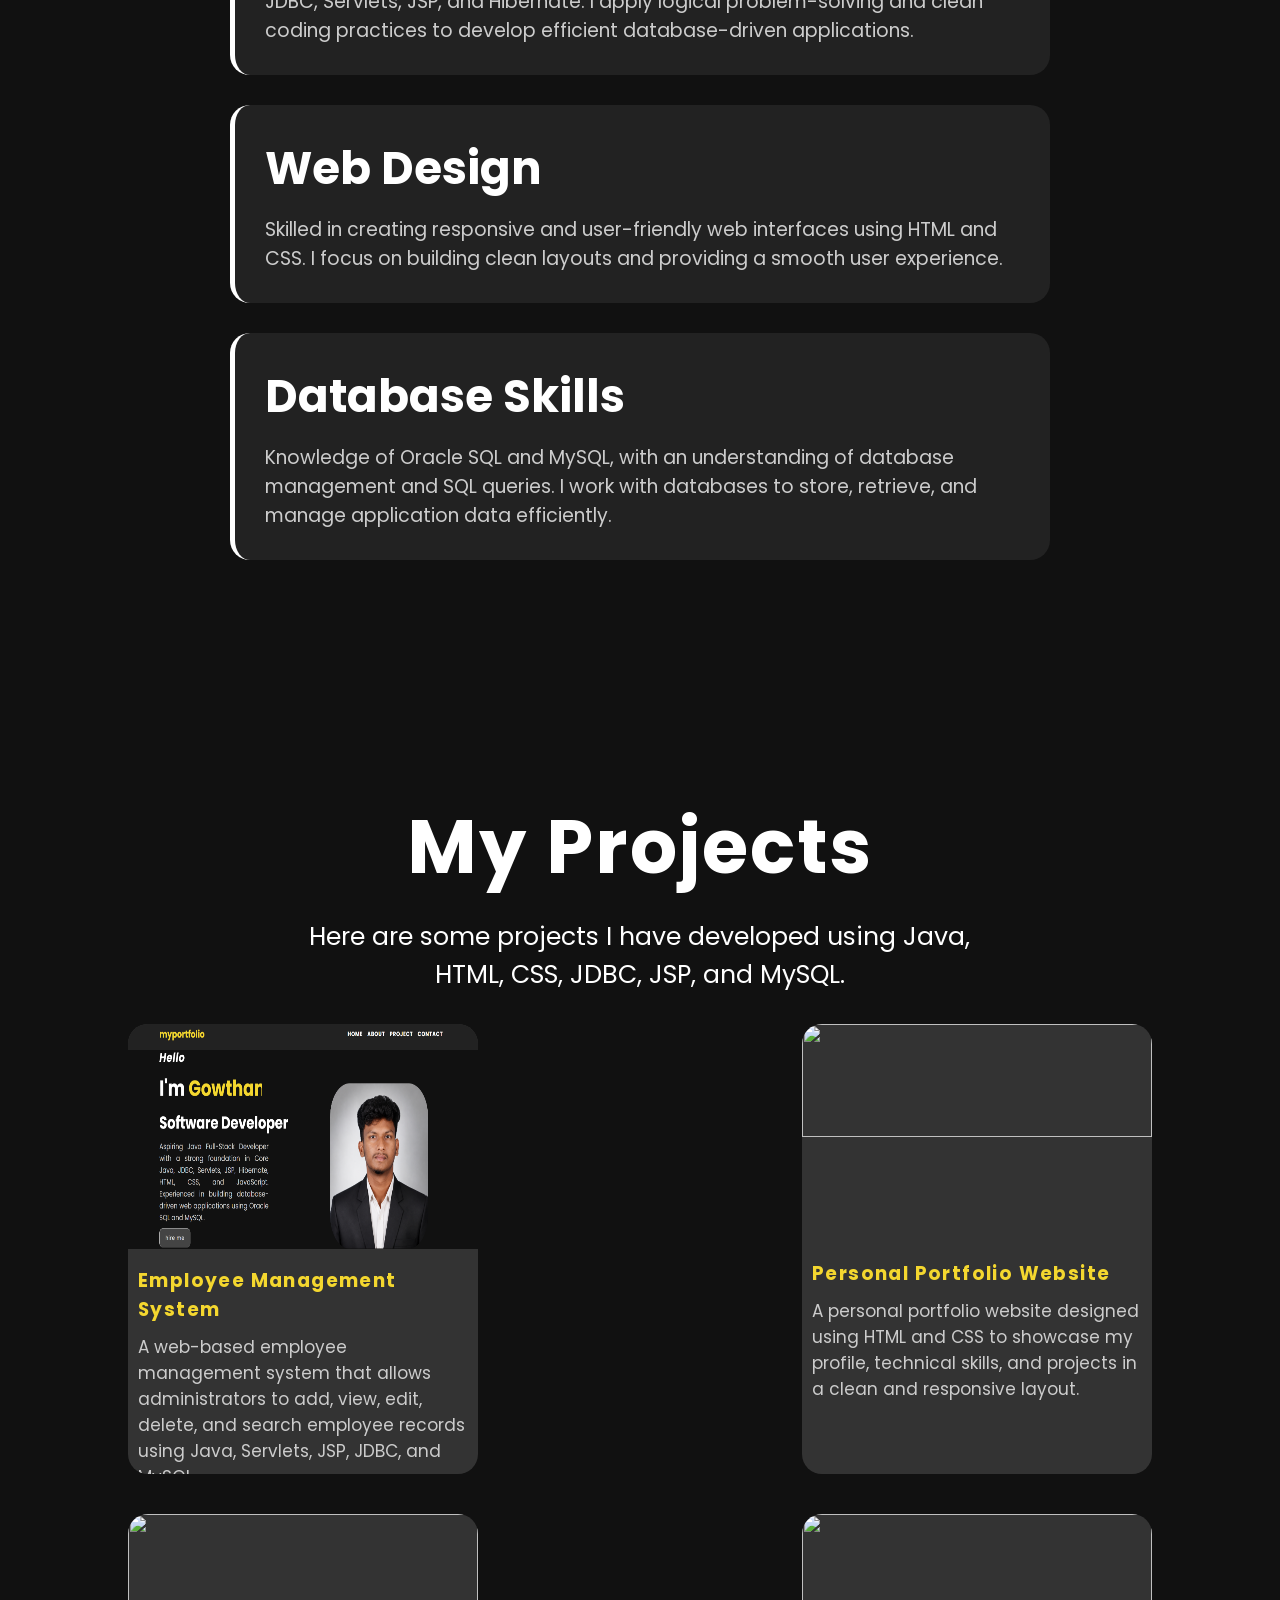
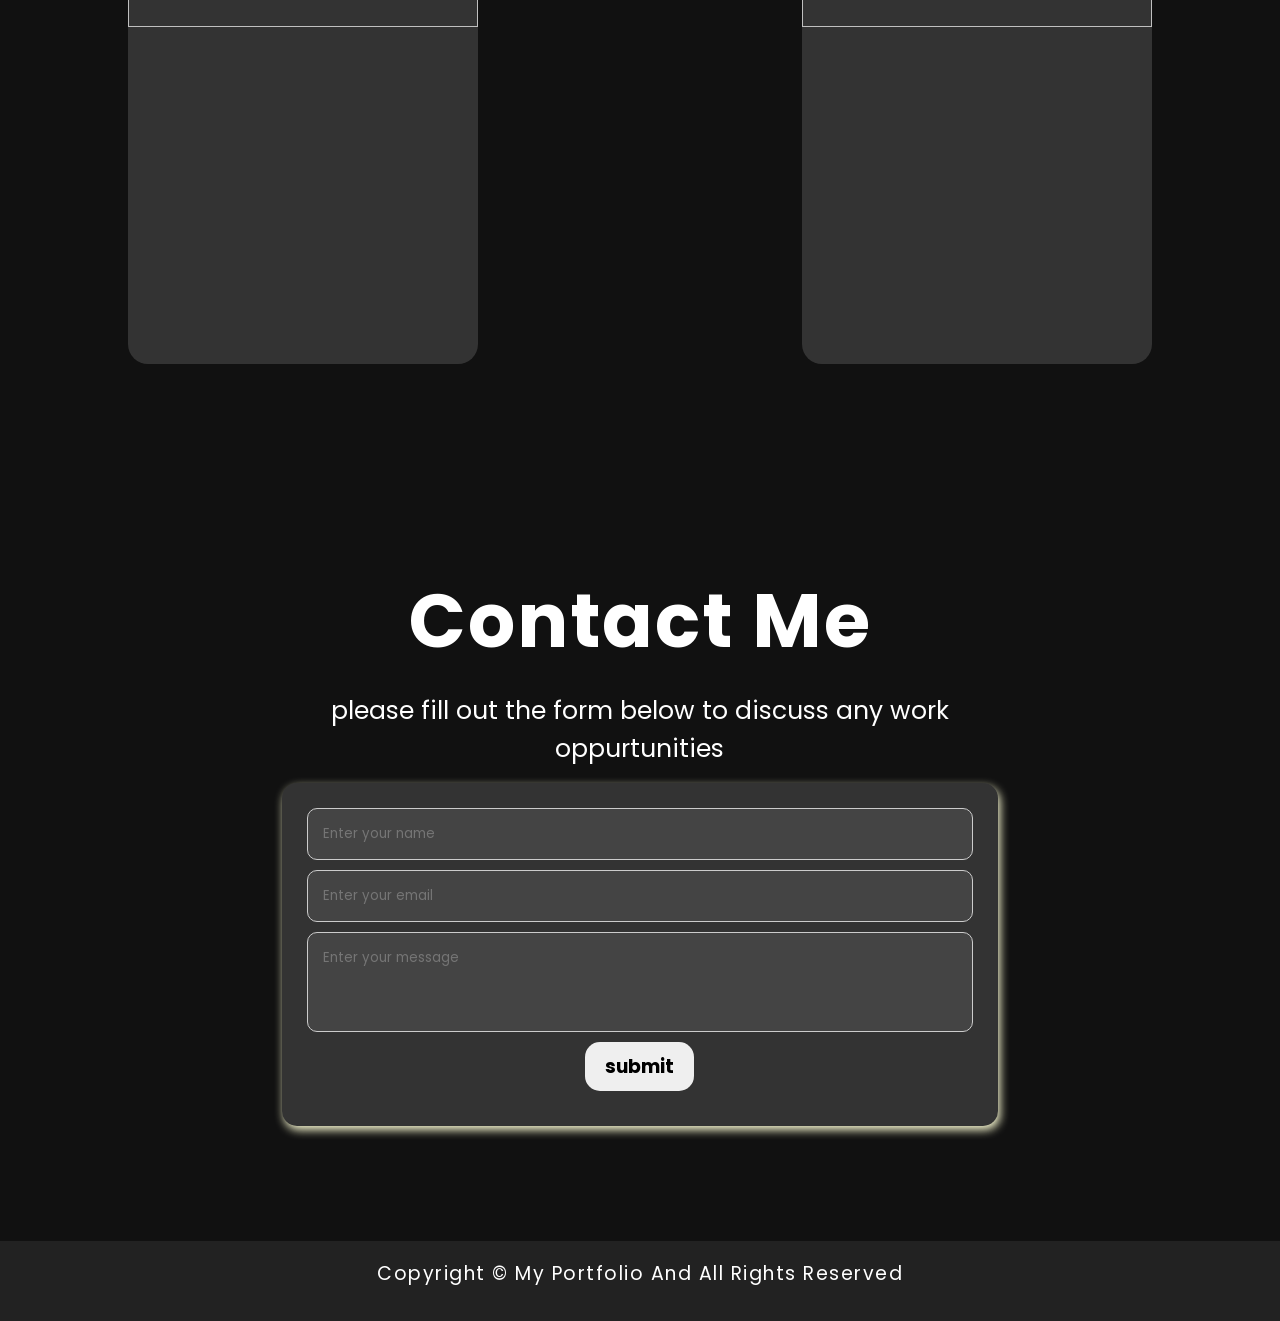
==== commit 95ce69cc: "Update index.html" ====
--- a/index.html
+++ b/index.html
@@ -62,7 +62,7 @@
 
             <article>
                 <div class="projectcard">
-                    <img src="./assests/password.jpeg" alt="">
+                    <img src="./myportfolio.png" alt="">
                     <h3>Employee Management System</h3>
                     <p> A web-based employee management system that allows administrators
             to add, view, edit, delete, and search employee records using Java,
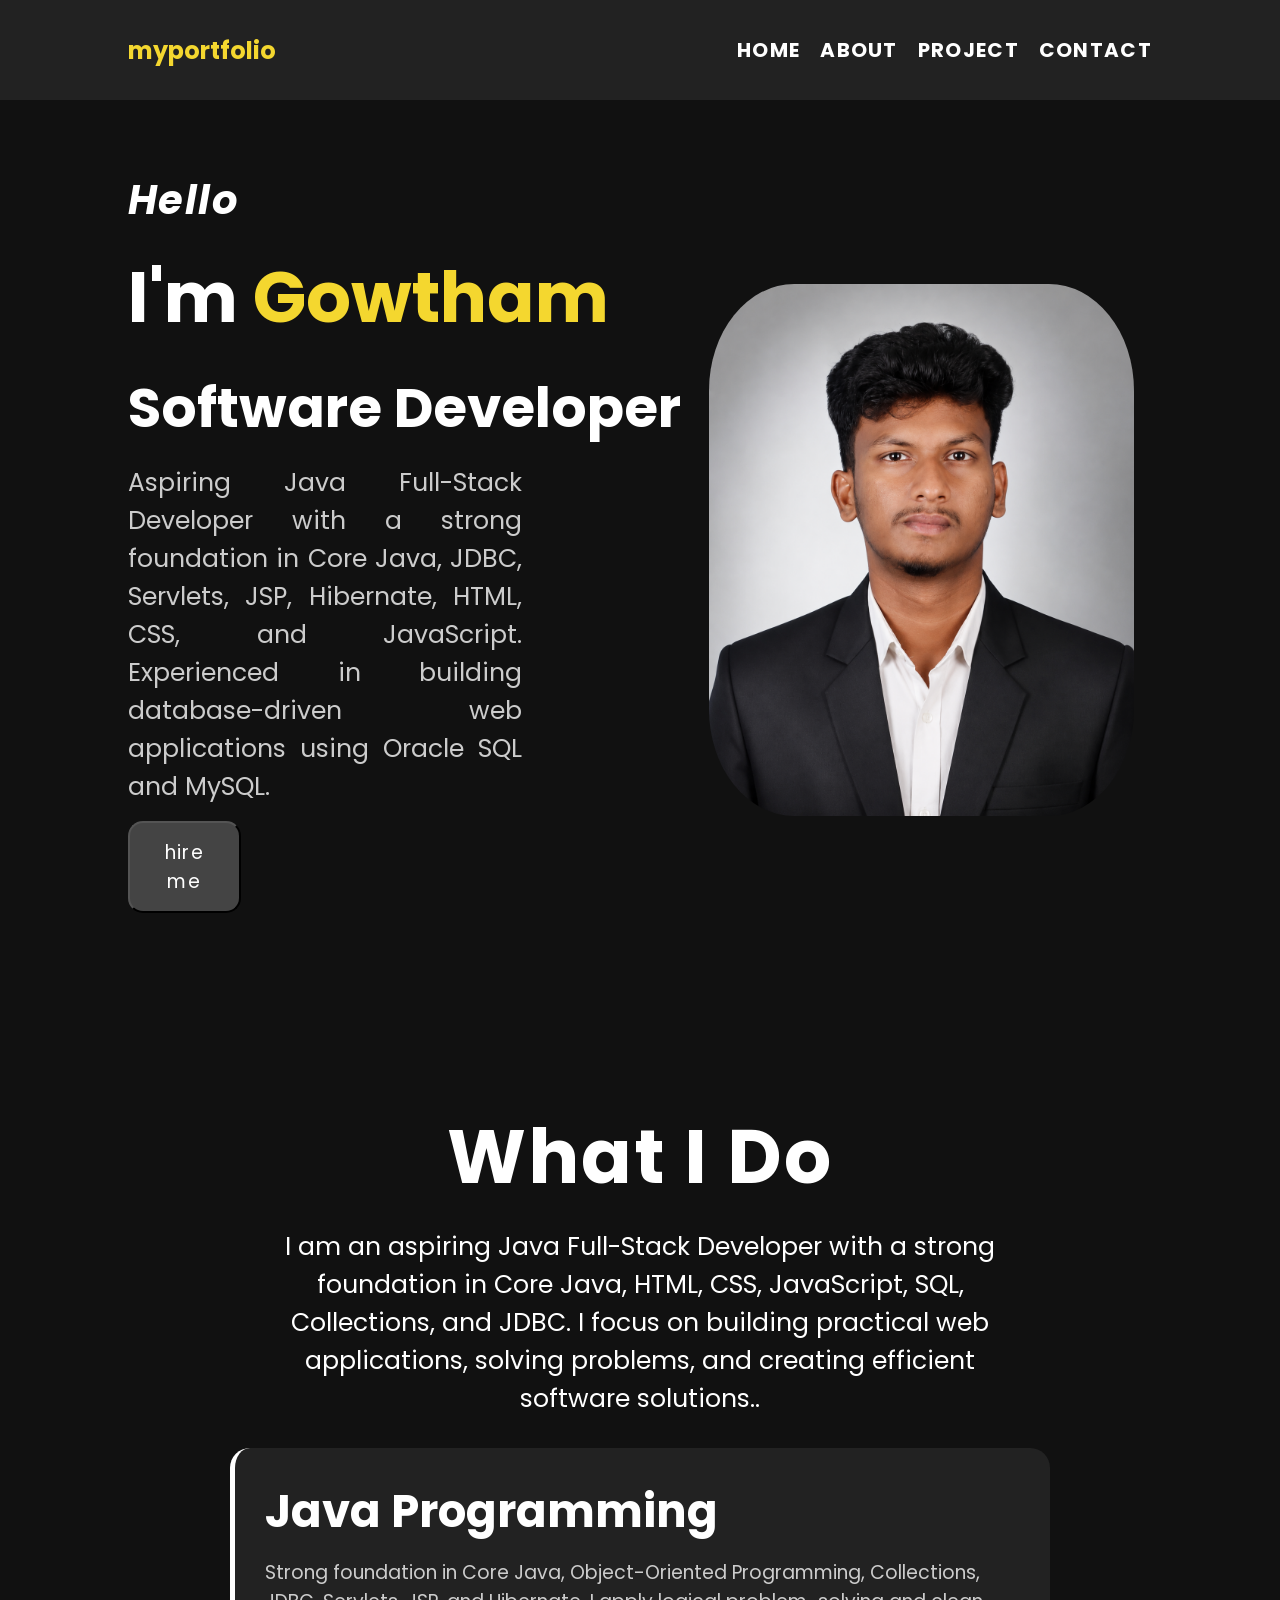
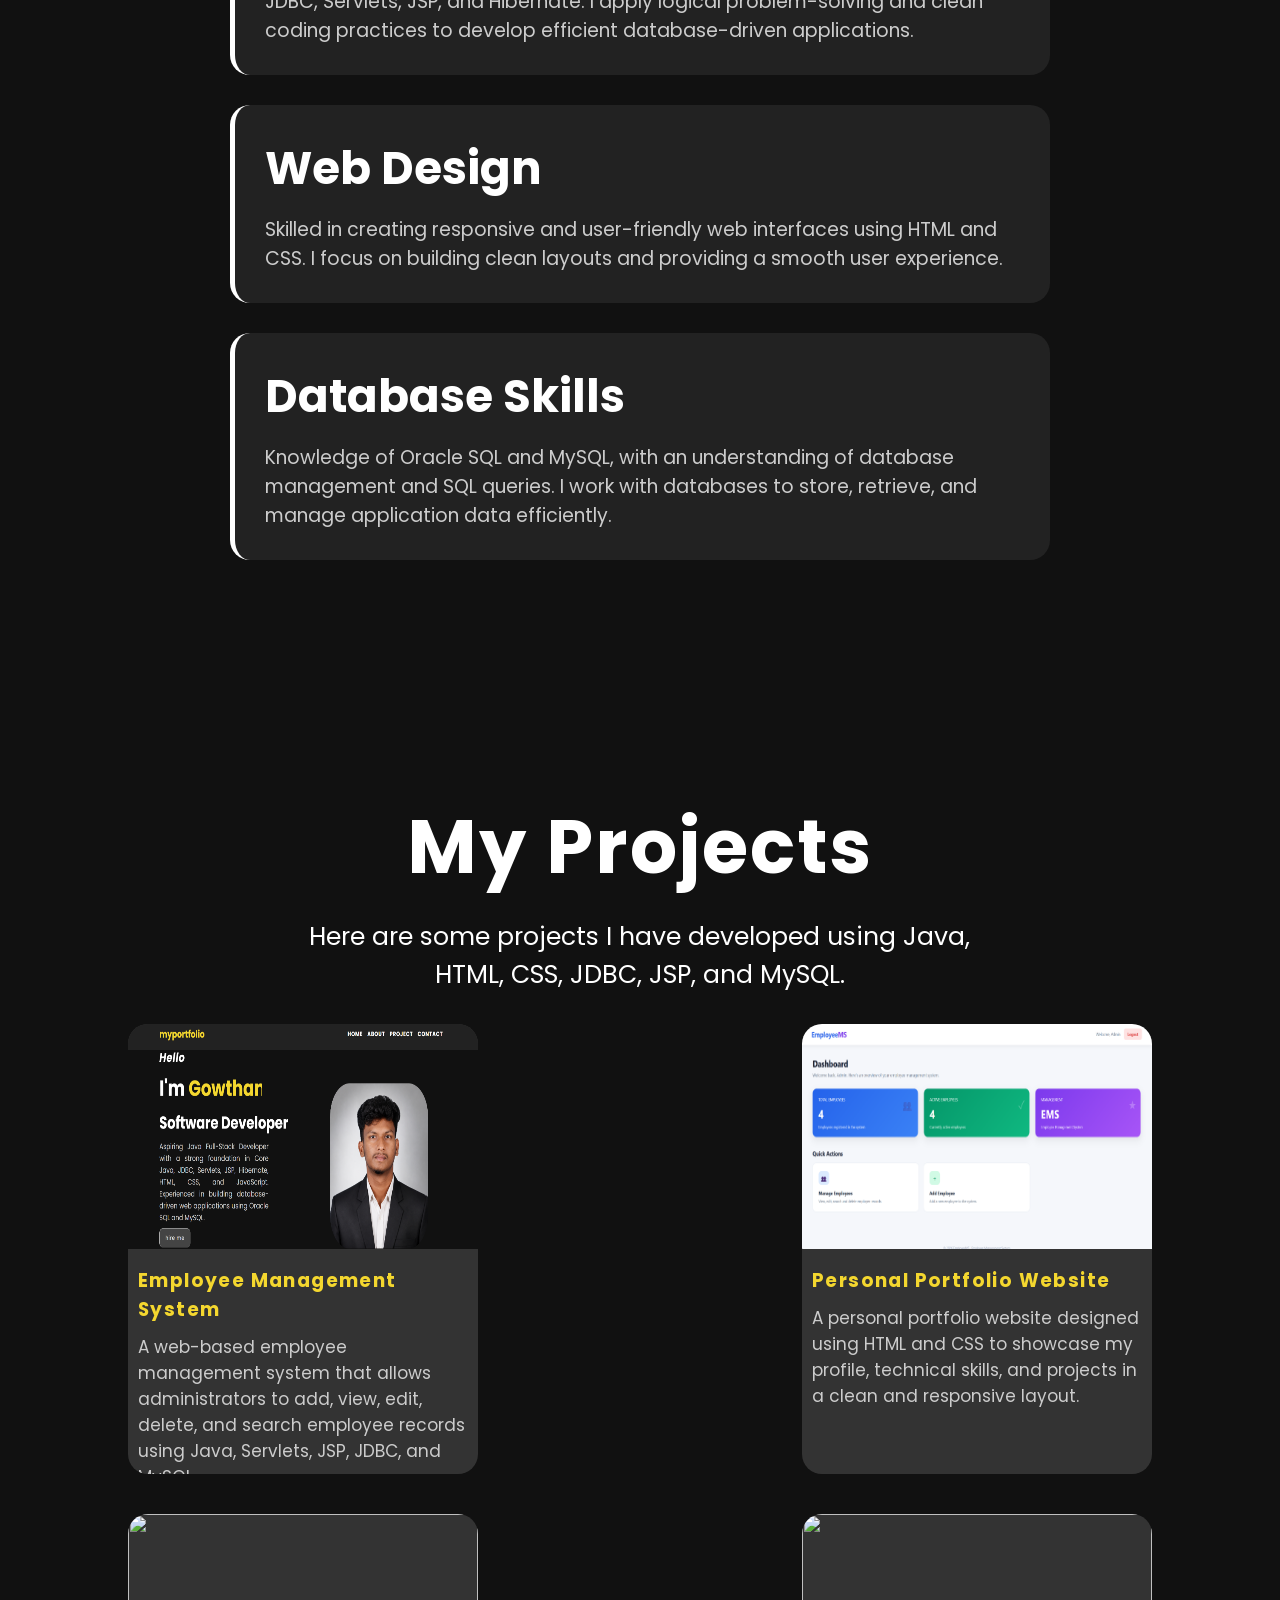
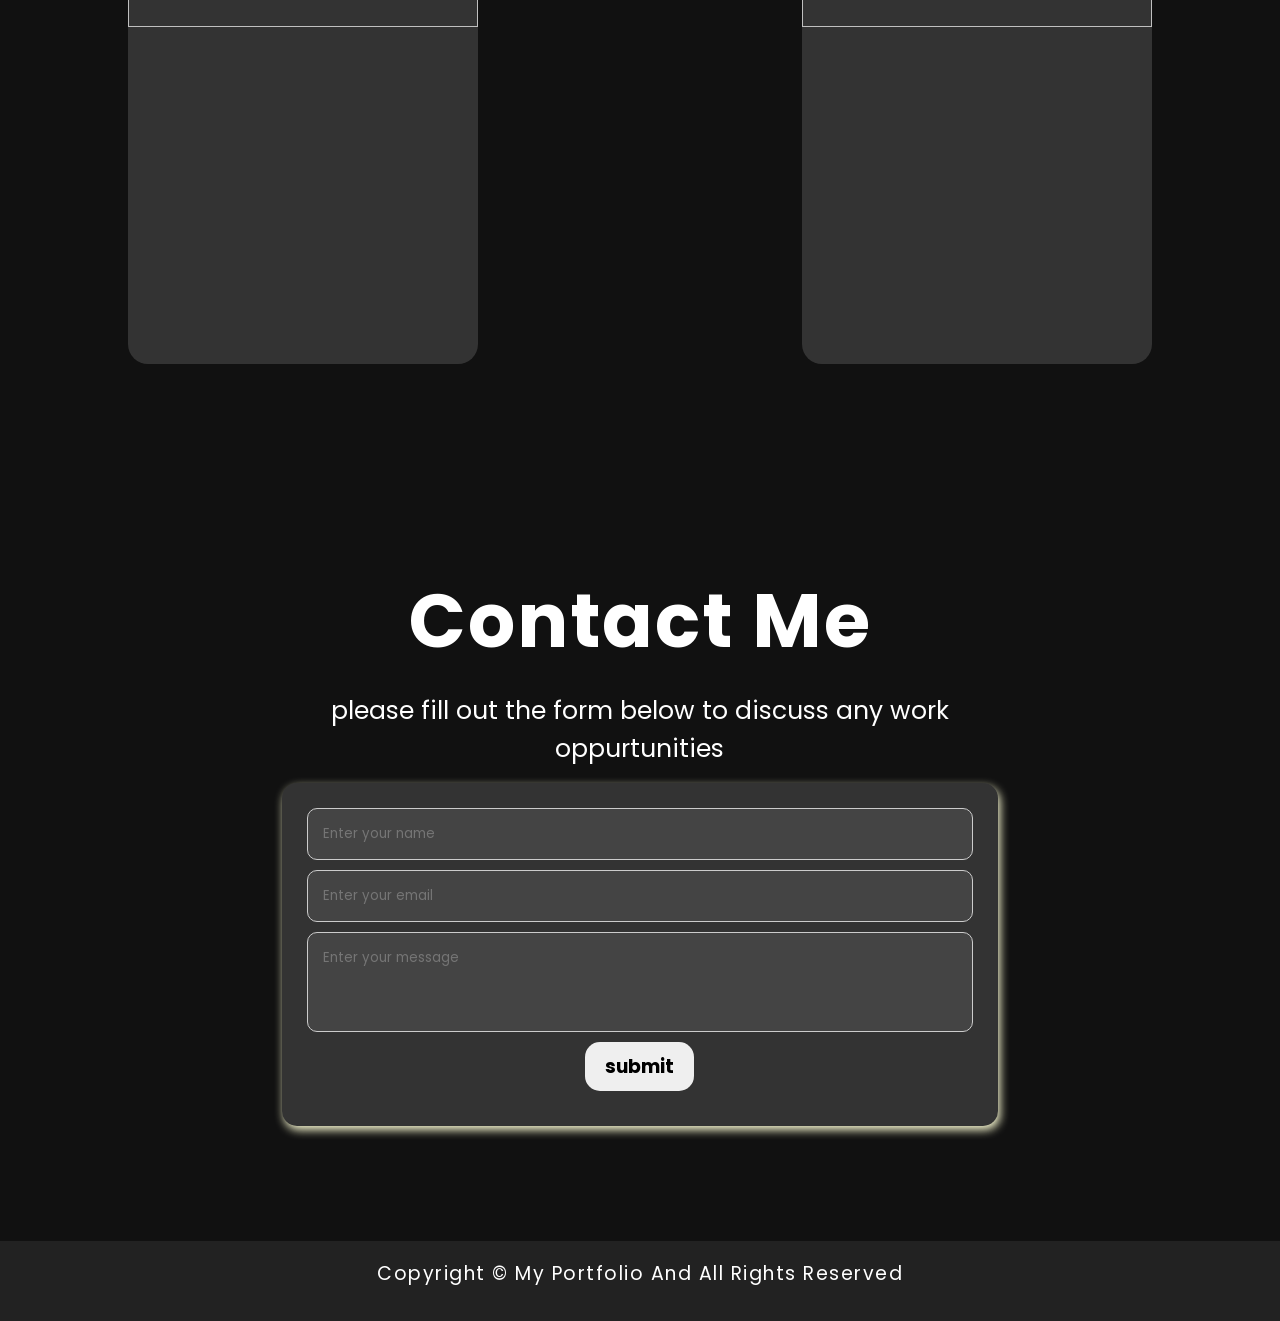
==== commit 858b9918: "Replace project image in personal portfolio section" ====
--- a/index.html
+++ b/index.html
@@ -70,7 +70,7 @@
                 </div>
 
                 <div class="projectcard">
-                    <img src="./assests/ass.jpeg" alt="">
+                    <img src="./EMS.png" alt="">
                     <h3>Personal Portfolio Website</h3>
                     <p> A personal portfolio website designed using HTML and CSS to
             showcase my profile, technical skills, and projects in a clean
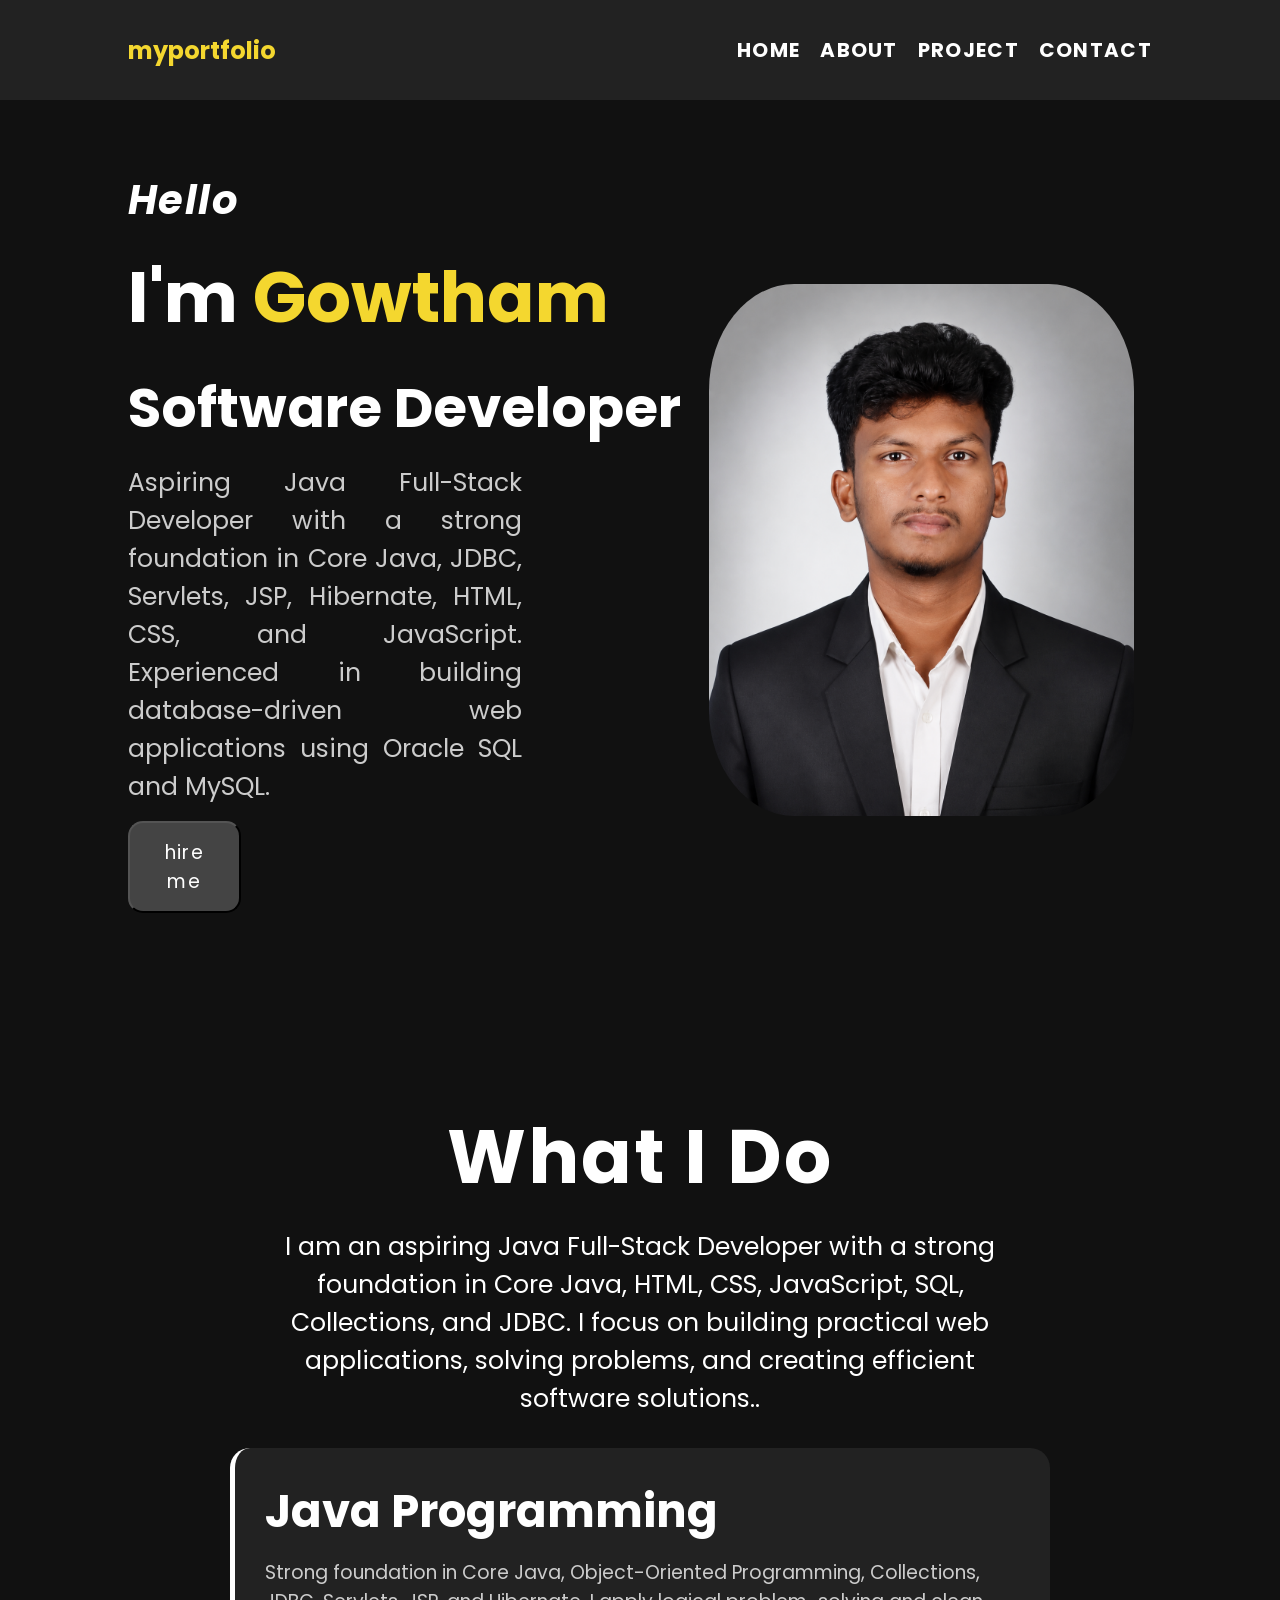
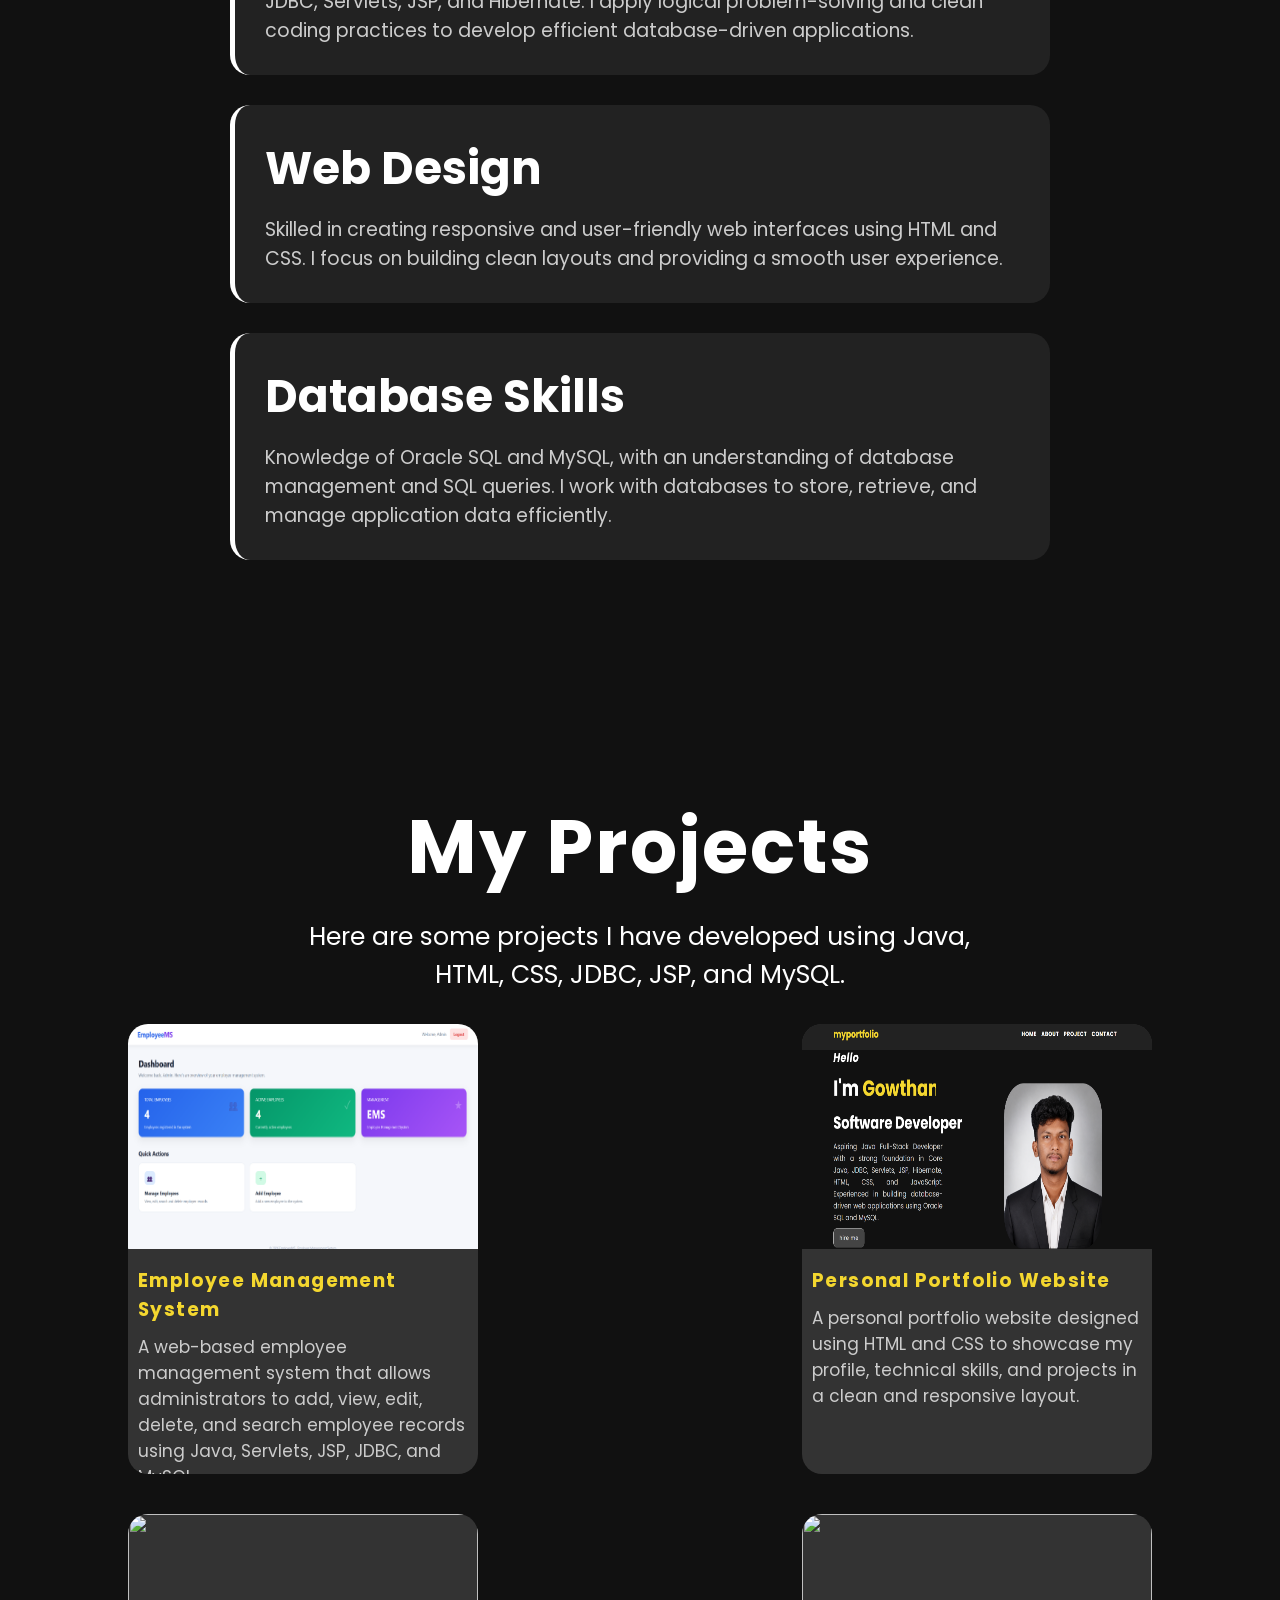
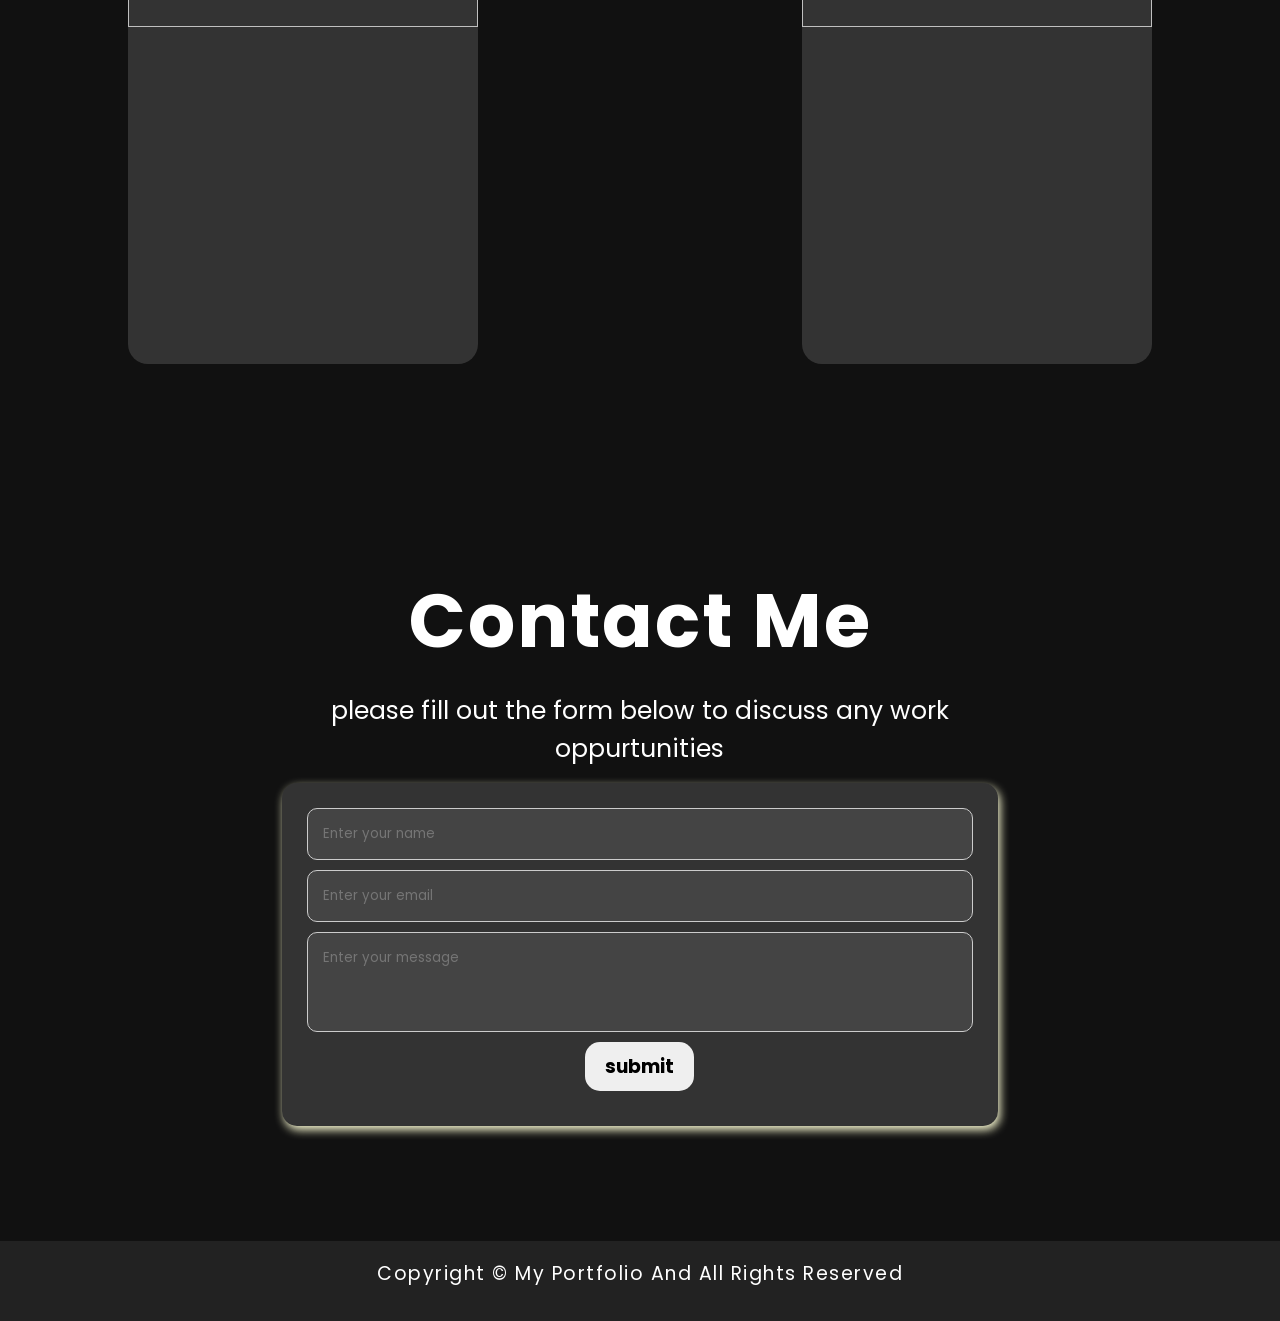
==== commit 73476bac: "Swap project images in index.html" ====
--- a/index.html
+++ b/index.html
@@ -62,7 +62,7 @@
 
             <article>
                 <div class="projectcard">
-                    <img src="./myportfolio.png" alt="">
+                    <img src="./EMS.png" alt="">
                     <h3>Employee Management System</h3>
                     <p> A web-based employee management system that allows administrators
             to add, view, edit, delete, and search employee records using Java,
@@ -70,7 +70,7 @@
                 </div>
 
                 <div class="projectcard">
-                    <img src="./EMS.png" alt="">
+                    <img src="./myportfolio.png" alt="">
                     <h3>Personal Portfolio Website</h3>
                     <p> A personal portfolio website designed using HTML and CSS to
             showcase my profile, technical skills, and projects in a clean
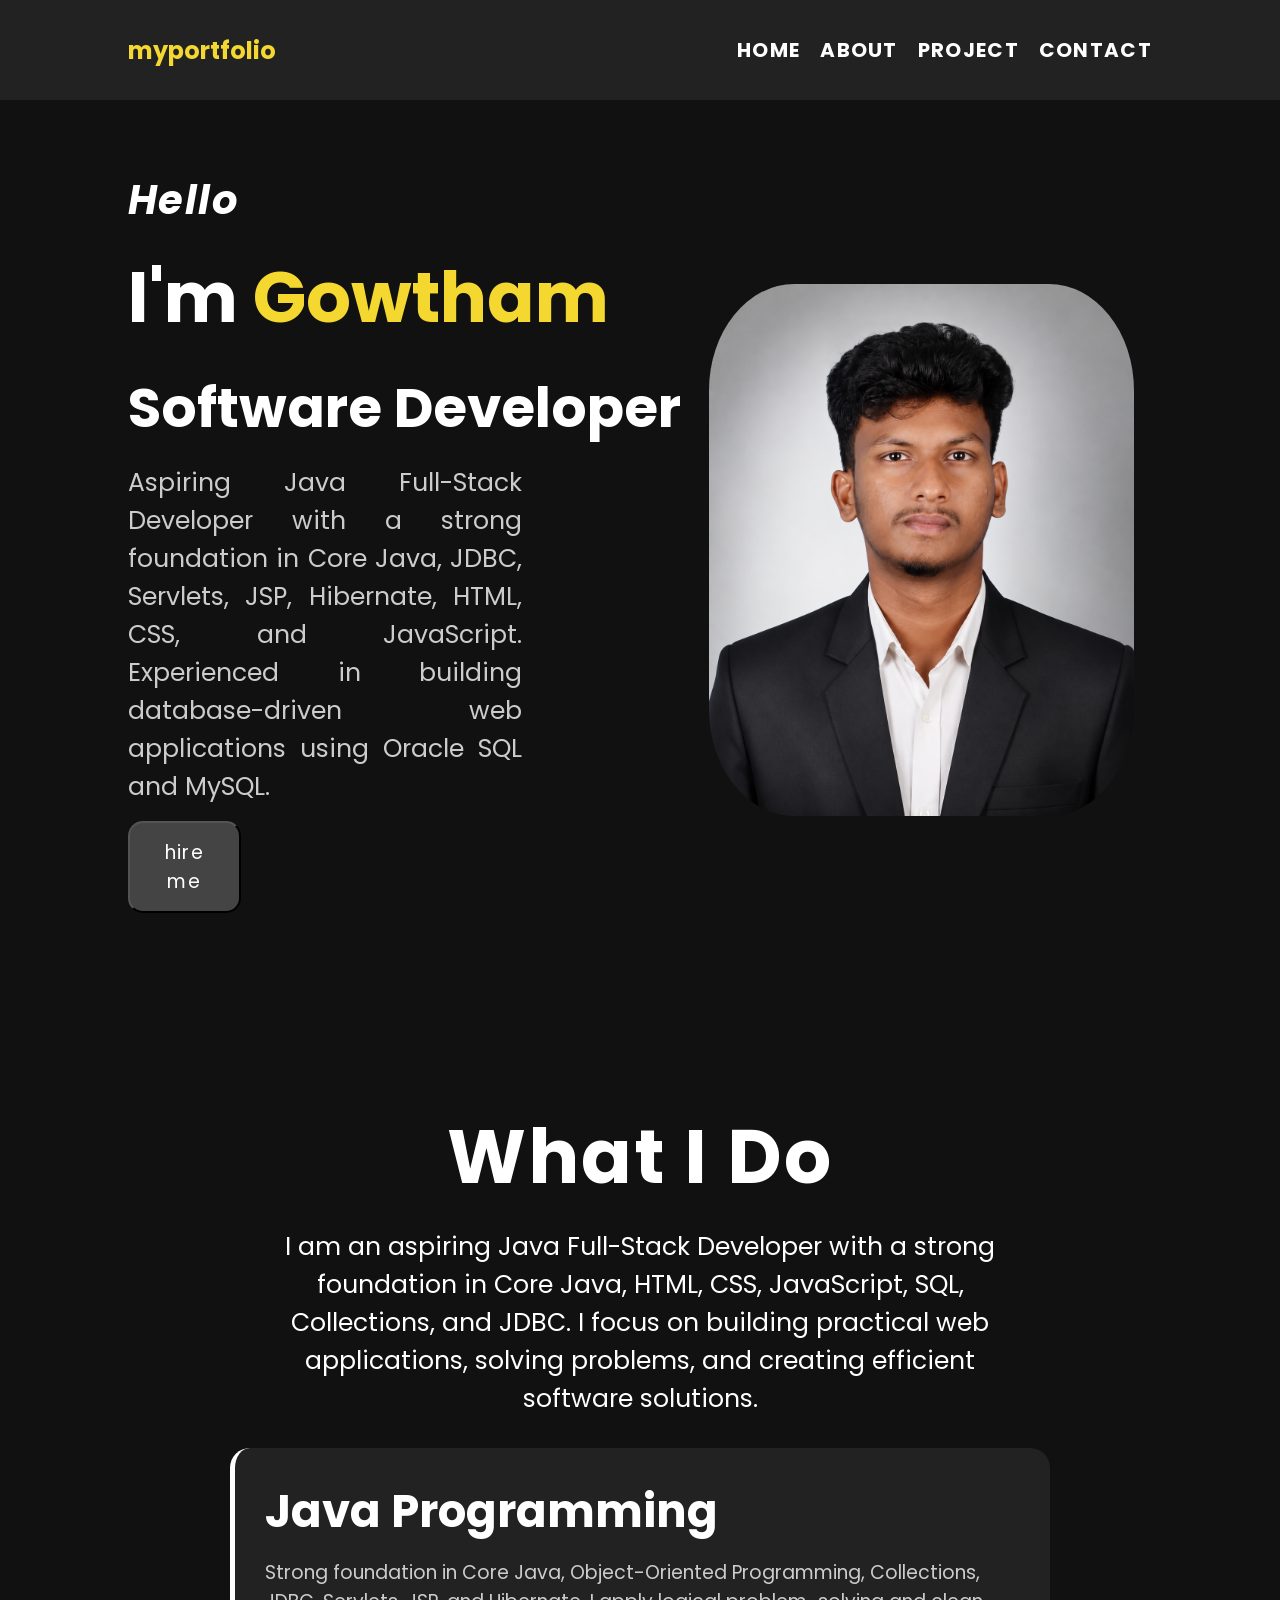
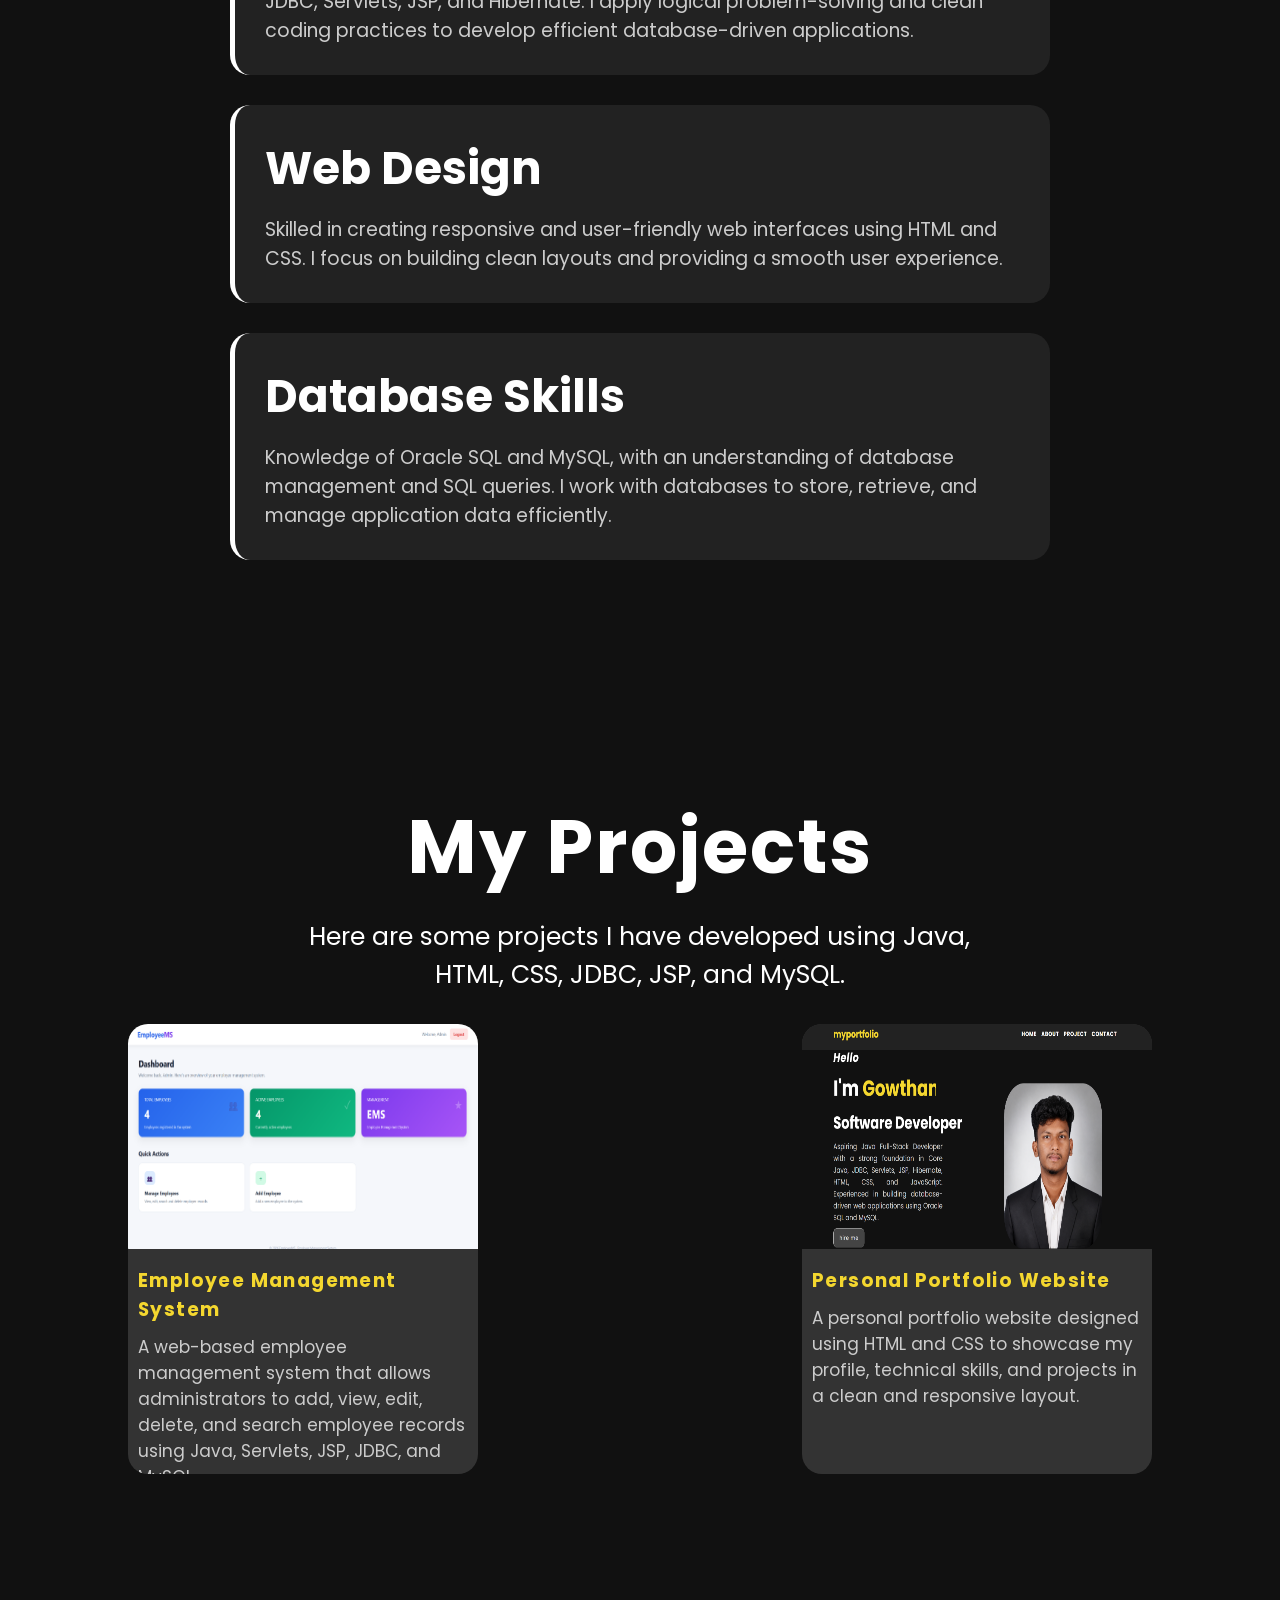
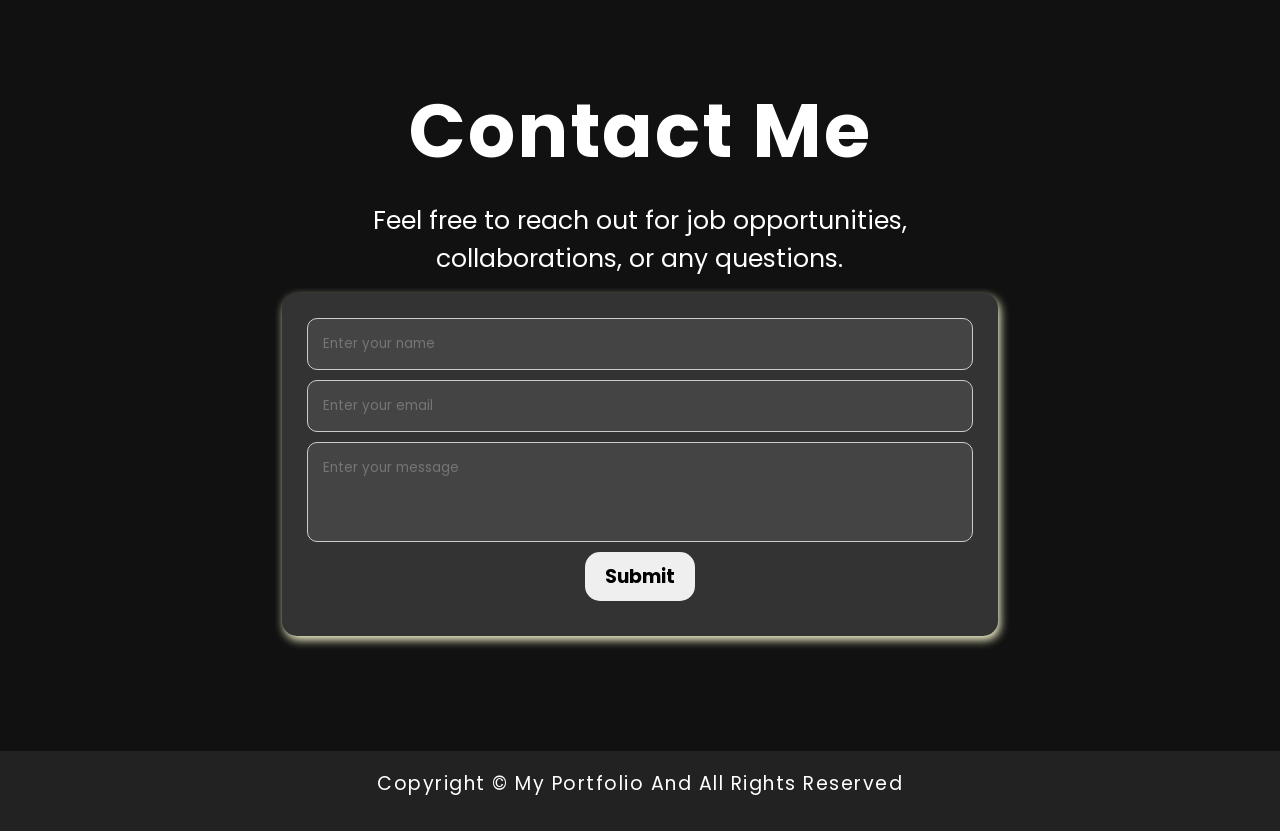
==== commit 810853c3: "Revise contact section and form in index.html Updated contact section with improved text and form fi" ====
--- a/index.html
+++ b/index.html
@@ -37,7 +37,7 @@
 
     <section id="about">
         <h1>What i do</h1>
-        <p>I am an aspiring Java Full-Stack Developer with a strong foundation in Core Java, HTML, CSS, JavaScript, SQL, Collections, and JDBC. I focus on building practical web applications, solving problems, and creating efficient software solutions..</p>
+        <p>I am an aspiring Java Full-Stack Developer with a strong foundation in Core Java, HTML, CSS, JavaScript, SQL, Collections, and JDBC. I focus on building practical web applications, solving problems, and creating efficient software solutions.</p>
 
         <div class="card">
             <h2>java programming</h2>
@@ -77,34 +77,25 @@
             and responsive layout.</p>
                 </div>
 
-                <div class="projectcard">
-                    <img src="./assests/wether.jpeg" alt="">
-                    <h3></h3>
-                    <p></p>
-                </div>
-
-                <div class="projectcard">
-                    <img src="./assests/menu.jpeg" alt="">
-                    <h3></h3>
-                    <p></p>
-                </div>
+              
             </article>
         
     </section>
 
-    <section id="contact">
+  <section id="contact">
 
-        <h1>contact me</h1>
-        <p>please fill out the form below to discuss any work oppurtunities</p>
+    <h1>Contact Me</h1>
 
-        <form action="">
-            <input type="text" placeholder="Enter your name">
-            <input type="text" placeholder="Enter your email">
-            <textarea name="" id="" placeholder="Enter your message"></textarea>
-            <button>submit</button>
-        </form>
+    <p>Feel free to reach out for job opportunities, collaborations, or any questions.</p>
 
-    </section>
+    <form action="">
+        <input type="text" placeholder="Enter your name" required>
+        <input type="email" placeholder="Enter your email" required>
+        <textarea placeholder="Enter your message" required></textarea>
+        <button type="submit">Submit</button>
+    </form>
+
+</section>
 
     <footer>
 
